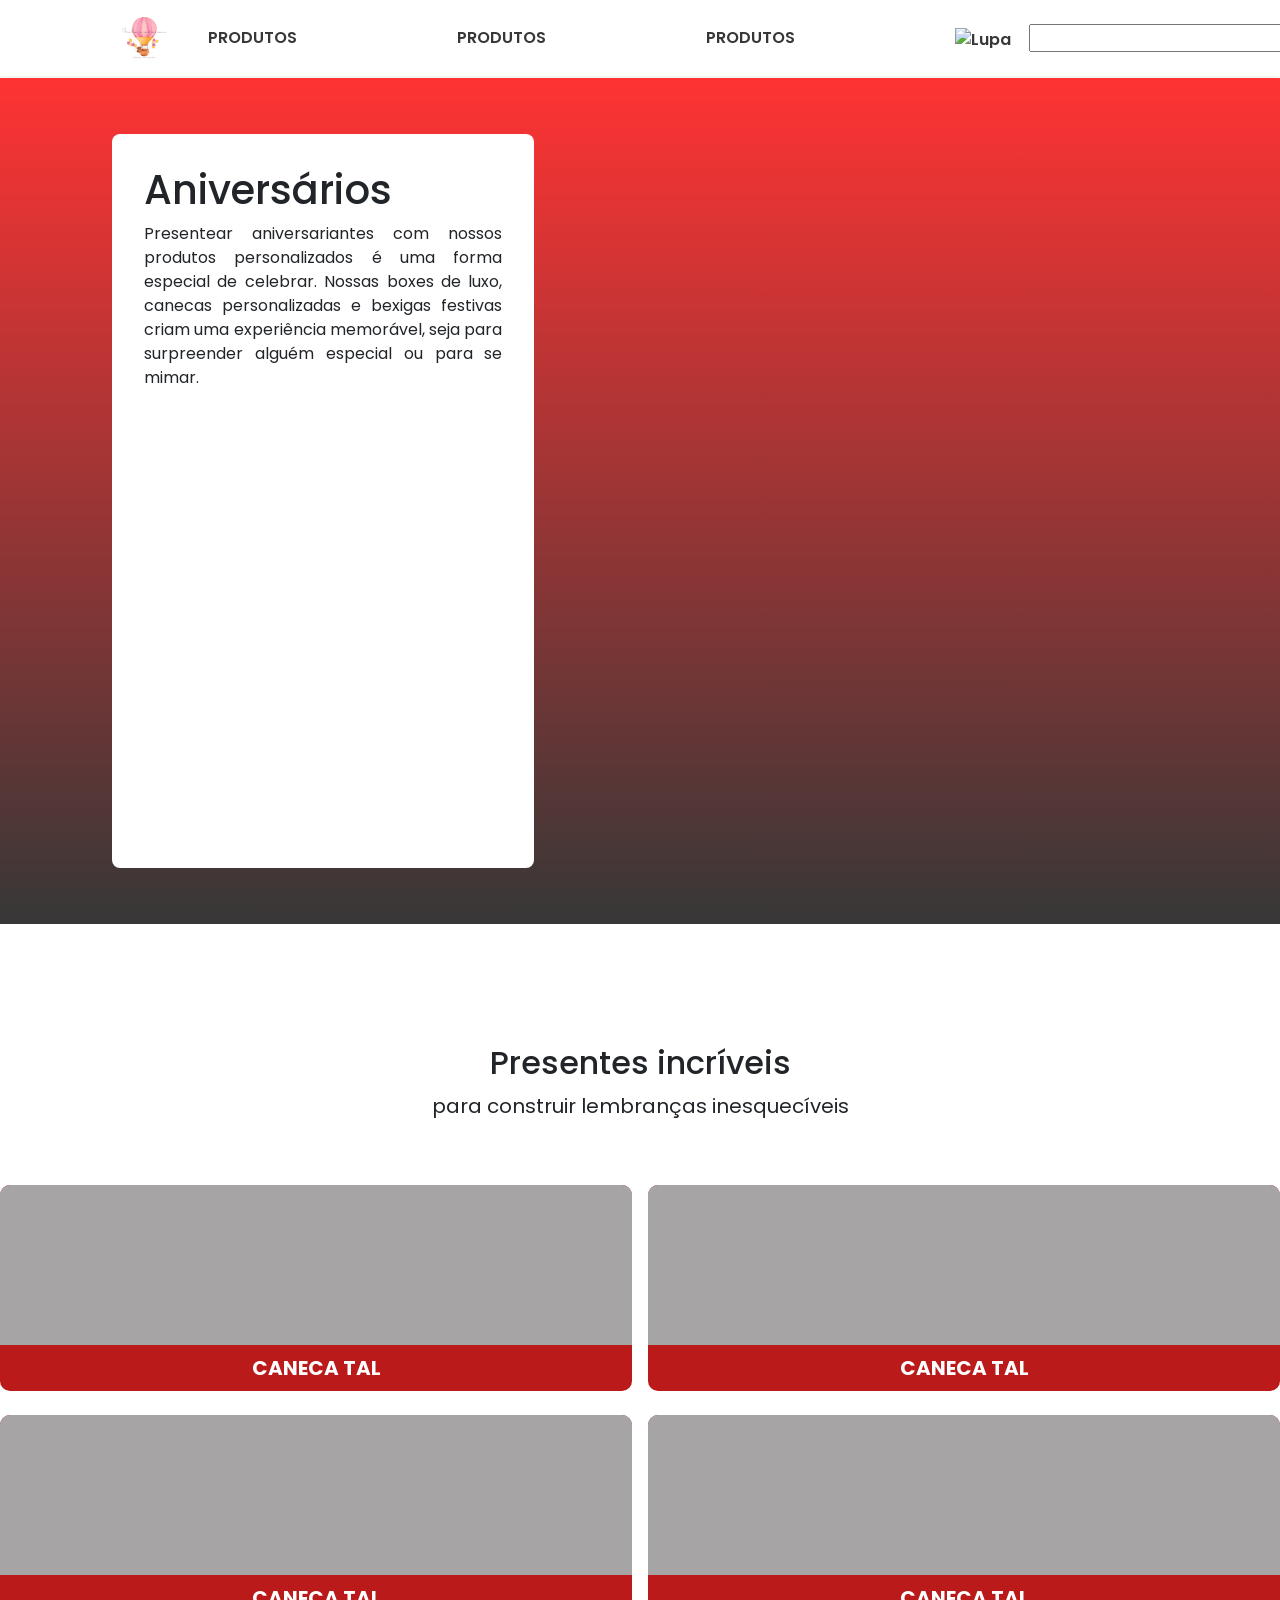
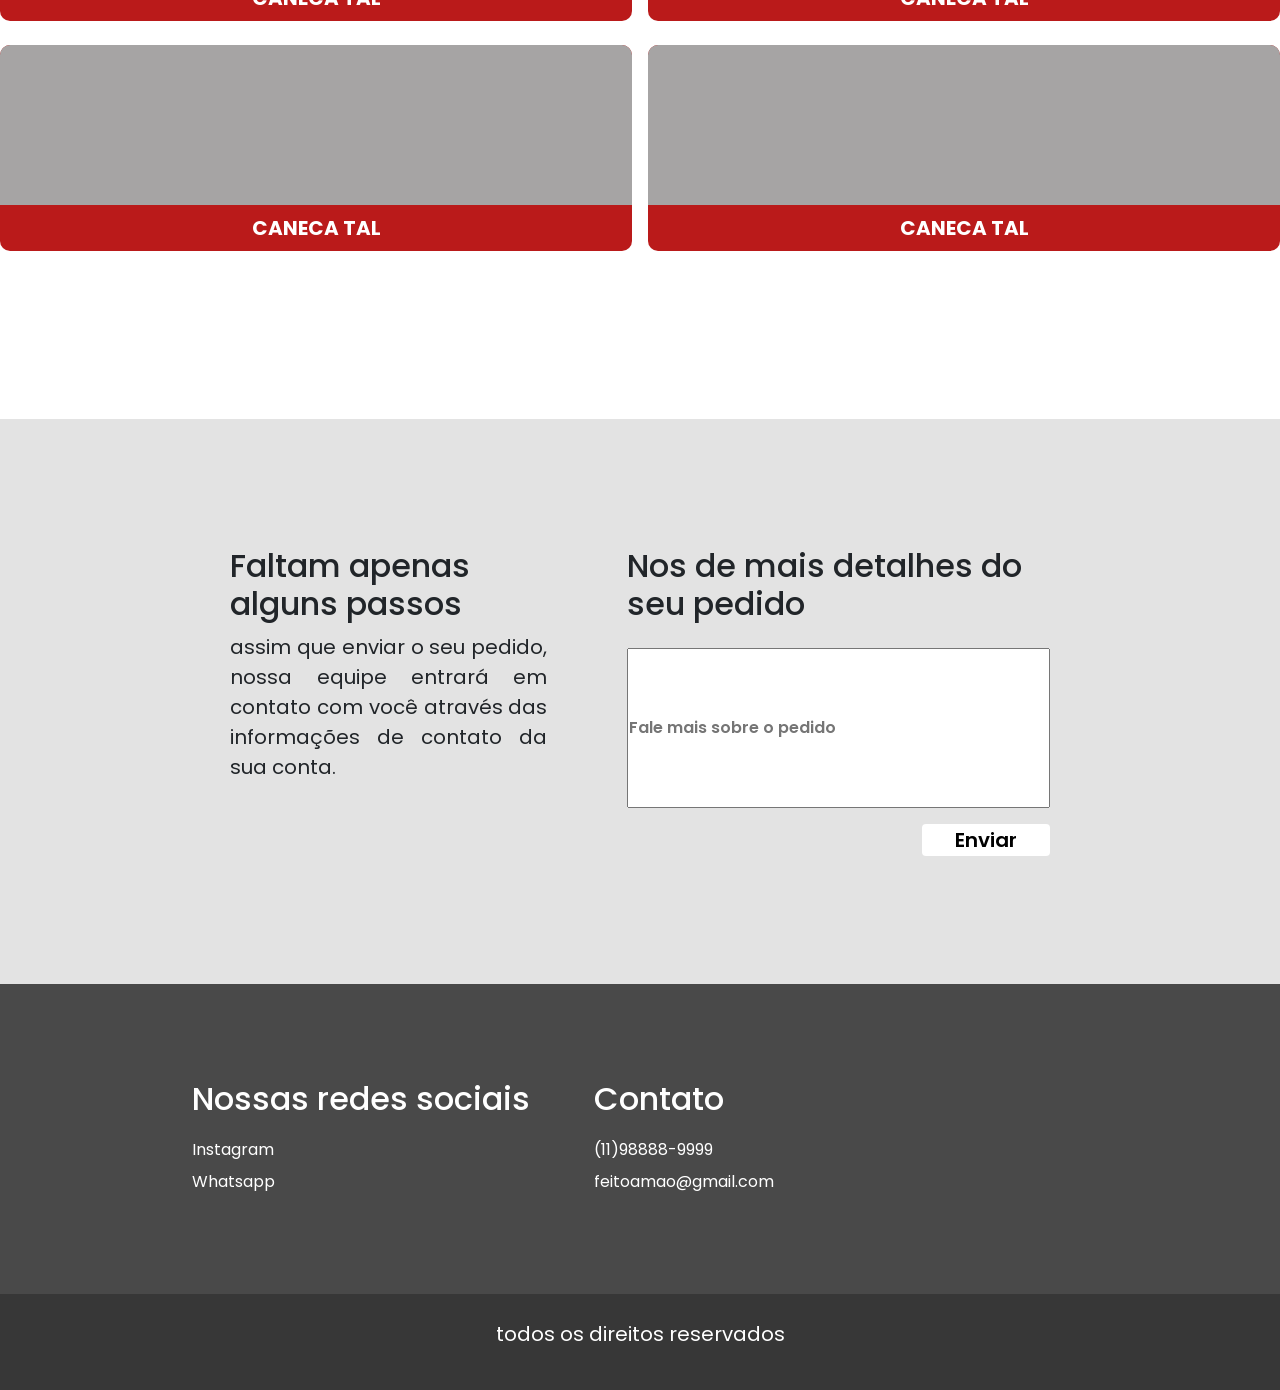
==== aniversarios.html @ 8aec0949 "Add files via upload" ====
<!DOCTYPE html>
<html lang="pt-br">

<head>
    <meta charset="UTF-8">
    <meta http-equiv="X-UA-Compatible" content="IE=edge">
    <meta name="viewport" content="width=device-width, initial-scale=1.0">
    <title>Aniversários</title>
    <link rel="stylesheet" href="styles/produtos.css">
    <link href="https://cdn.jsdelivr.net/npm/bootstrap@5.3.3/dist/css/bootstrap.min.css" rel="stylesheet"
        integrity="sha384-QWTKZyjpPEjISv5WaRU9OFeRpok6YctnYmDr5pNlyT2bRjXh0JMhjY6hW+ALEwIH" crossorigin="anonymous">
    <style>
        @import url('https://fonts.googleapis.com/css2?family=Poppins:ital,wght@0,100;0,200;0,300;0,400;0,500;0,600;0,700;0,800;0,900;1,100;1,200;1,300;1,400;1,500;1,600;1,700;1,800;1,900&display=swap');
    </style>
</head>

<body>
    <header>
        <div id="logo"><a href="/"><img src="imagens/website/logo.png" alt=""></a></div>

        <nav>
            <ul>
                <li class="bttnHeader">
                    <a href="#">PRODUTOS</a>
                </li>
                <li class="bttnHeader">
                    <a href="#">PRODUTOS</a>
                </li>
                <li class="bttnHeader">
                    <a href="#">PRODUTOS</a>
                </li>
                <li class="bttnHeader">
                    <img src="imagens/website/search.svg" alt="Lupa de Pesquisa" class="searchBar">
                    <input type="Text">
                </li>
            </ul>
        </nav>
        <div id="perfil"><button class="perfilBttn"><img src="imagens/website/person.svg" alt=""></button></div>

    </header>
    <main>
        <section id="headerMobile"></section>
        <div class="padding">
            <section id="apresentacao">
                <div id="bannerAp">
                    <div id="apresentacaoText">
                        <h1>Aniversários</h1>
                        <p>Presentear aniversariantes com nossos produtos personalizados é uma forma especial de celebrar. Nossas boxes de luxo, canecas personalizadas e bexigas festivas criam uma experiência memorável, seja para surpreender alguém especial ou para se mimar.</p>
                    </div>
                </div>
            </section>
            <section id="bubblesDisp">
                <div id="bubblesDispText">
                    <h2>Presentes incríveis</h2>
                    <p>para construir lembranças inesquecíveis</p>
                </div>
                <div id="boxVitrine">
                    <div class="displayVitrine">
                        <div class="vitrine">
                            <div class="imgVitrine"><img src="/" alt=""></div>
                            <div class="textVitrine">
                                <p>CANECA TAL</p>
                            </div>
                        </div>
                        <div class="vitrine">
                            <div class="imgVitrine"><img src="/" alt=""></div>
                            <div class="textVitrine">
                                <p>CANECA TAL</p>
                            </div>
                        </div>
                    </div>
                    <div class="displayVitrine">
                        <div class="vitrine">
                            <div class="imgVitrine"><img src="/" alt=""></div>
                            <div class="textVitrine">
                                <p>CANECA TAL</p>
                            </div>
                        </div>
                        <div class="vitrine">
                            <div class="imgVitrine"><img src="/" alt=""></div>
                            <div class="textVitrine">
                                <p>CANECA TAL</p>
                            </div>
                        </div>
                    </div>
                    <div class="displayVitrine">
                        <div class="vitrine">
                            <div class="imgVitrine"><img src="/" alt=""></div>
                            <div class="textVitrine">
                                <p>CANECA TAL</p>
                            </div>
                        </div>
                        <div class="vitrine">
                            <div class="imgVitrine"><img src="/" alt=""></div>
                            <div class="textVitrine">
                                <p>CANECA TAL</p>
                            </div>
                        </div>
                    </div>
                </div>
            </section>
        </div>
        <section id="sobreOPedido">
            <div id="sobreText">
                <h3>Faltam apenas alguns passos</h3>
                <p>assim que enviar o seu pedido, nossa equipe entrará em contato com você através das informações
                    de
                    contato da sua conta.</p>
            </div>
            <div id="sobreInput">
                <h3>Nos de mais detalhes do seu pedido</h3>
                <input type="text" id="input" placeholder="Fale mais sobre o pedido">
                <button>Enviar</button>
            </div>
        </section>
    </main>
    <footer>
        <div id="socialContato">
            <div id="redeSocial">
                <h3>Nossas redes sociais</h3>
                <a href="/">Instagram</a>
                <a href="/">Whatsapp</a>
            </div>
            <div id="contato">
                <h3>Contato</h3>
                <a href="/">(11)98888-9999</a>
                <a href="/">feitoamao@gmail.com</a>
            </div>
        </div>
        <div id="footerDireitos">
            <p>todos os direitos reservados</p>
        </div>
    </footer>
    <nav class="navMobile">
        <ul>
            <li class="navMobileLink"><a href="/"><img src="imagens/website/house.svg" alt=""></a></li>
            <li class="navMobileLink"><a href="/"><img src="imagens/website/gift.svg" alt=""></a></li>
            <li class="navMobileLink"><a href="/"><img src="imagens/website/cart3.svg" alt=""></a></li>
            <li class="navMobileLink"><a href="/"><img src="imagens/website/search.svg" alt=""></a></li>
            <li class="navMobileLink"><a href="/"><img src="imagens/website/person.svg" alt=""></a></li>
        </ul>
    </nav>
    <script src="https://cdn.jsdelivr.net/npm/bootstrap@5.3.3/dist/js/bootstrap.bundle.min.js"
        integrity="sha384-YvpcrYf0tY3lHB60NNkmXc5s9fDVZLESaAA55NDzOxhy9GkcIdslK1eN7N6jIeHz"
        crossorigin="anonymous"></script>
</body>

</html>
---- styles/produtos.css ----
:root {
    --background-color: #FFFFFF;
    --section: #FF3333;
    --details: #ba1a1a;
    --footer: #494949;
    --footer2: #373737;
    --feedback: #E3E3E3;
    --bttnHeader: #a6a4a4;

}

* {
    padding: 0;
    margin: 0;
    box-sizing: border-box;
    font-family: "Poppins", sans-serif;
    font-weight: 600;
    font-style: normal;
}

header {
    display: none;
}

.padding {
    padding: 1.5rem;
}

#headerMobile {
    height: 50svh;
    background: linear-gradient(to bottom, #FF3333, #373737);
}

main {
    background-color: var(--background-color);
}

#apresentacao {
    padding-bottom: 1.5rem;
}

#apresentacao p {
    font-size: 1rem;
}

#apresentacaoText {
    margin-bottom: 2.5rem;
}

#apresentacaoBttn {
    display: flex;
    gap: 1rem;
    justify-content: center;
}

.bttnBubble {
    width: 8rem;
    border-style: none;
    border-radius: 4px;
    padding: .2rem 1rem;
    display: flex;
    gap: .5rem;
    color: var(--background-color);
    background-color: var(--section);
}

.bttnBubble img {
    width: 2rem;
    height: 2rem;
    align-self: center;
}

ul {
    padding-left: 0 !important;
}

h1 {
    font-size: 2rem !important;
}

h2 {
    font-size: 1.5rem !important;
}

h3 {
    font-size: 1.1rem !important;
}

p {
    text-align: justify;
    font-weight: lighter;
}

#bubblesDisp {
    padding: 2.5rem 0;
}

#bubblesDispText {
    display: flex;
    flex-direction: column;
    align-items: center;
}

#sobreOPedido {
    background-color: var(--feedback);
    padding: 2.5rem 2rem;
}

#sobreText {
    margin-bottom: 2.5rem;
}

#sobreInput {
    display: flex;
    flex-direction: column;
    gap: 1rem;
}

#sobreInput button {
    border-style: none;
    background-color: var(--background-color);
    width: 40%;
    height: 2rem;
    border-radius: 4px;
}

#input {
    height: 10rem;
}

#socialContato {
    background-color: var(--footer);
    padding: 4rem 2rem;
    color: var(--background-color);
    display: flex;
    flex-direction: column;
    gap: 2rem;
}

#socialContato h3 {
    margin-bottom: 1rem;
}

#socialContato a {
    text-decoration: none;
    color: var(--background-color);
    font-weight: lighter;
    display: flex;
    flex-direction: column;
}

#footerDireitos {
    height: 4rem;
    display: flex;
    justify-content: center;
    align-items: center;
    background-color: var(--footer2);
    color: var(--background-color);
    font-size: 1rem;
    margin-bottom: 3rem;
}

.navMobile {
    height: 3rem;
    background-color: var(--footer);
    padding: 1rem 2rem;
    position: fixed;
    bottom: 0;
    width: 100%;
    z-index: 9999;
}

.navMobile>ul {
    display: flex;
    justify-content: space-between;
}

.navMobileLink {
    list-style: none;
}

.navMobileLink img {
    height: 1.5rem;
}

#mainCategoria {
    padding: 5rem 1.5rem;
    display: flex;
    flex-direction: column;
    align-items: center;
}

#mainCategoria h1 {
    text-align: center;
}

#grid {
    margin-top: 2rem;
    display: flex;
    flex-direction: column;
    gap: 1.5rem;
}

.card {
    width: 20rem;
    display: flex;
    gap: .3rem;
    border-radius: 10px;
}

.cardImg {
    height: 20rem;
    background-color: var(--footer2);
}

.cardText {
    background-color: var(--section);
    height: 3rem;
    display: flex;
    justify-content: center;
    align-items: center;
    color: var(--background-color);
}

#boxVitrine{
    padding: 3rem 0;
    display: flex;
    flex-direction: column;
    row-gap: 1.5rem;
}

.imgVitrine{
    background-color: var(--bttnHeader);
    height: 10rem;
}

.displayVitrine{
    display: flex;
    gap: 1rem;
}

.vitrine{
    width: 100%;
    border-radius: 10px;
    overflow: hidden;
    background-color: var(--details);
}

.textVitrine{
    color: var(--background-color);
    display: flex;
    justify-content: center;
    font-weight: bolder;
    font-size: .8rem;
    padding: .5rem;
}

.textVitrine p{
    margin-bottom: 0;
}



@media screen and (min-width: 1200px) {
    #headerMobile {
        display: none;
    }

    header {
        display: block;
        padding: 0 7.5rem;
        display: flex;
        background-color: var(--background-color);
        font-weight: 500;
        font-size: 1.2rem;
        color: var(--footer2);
        align-items: center;
        justify-content: space-between;
        position: sticky;
        top: 0;
        right: 0;
        left: 0;
        position: fixed;
        z-index: 999;
        box-shadow: rgba(0, 0, 0, 0.1) 0px 0px 5px 0px, rgba(0, 0, 0, 0.1) 0px 0px 1px 0px;
    }

    header nav ul {
        margin: 0 !important;
        padding: 0 !important;
    }

    .my-lg-0 {
        display: flex;
        gap: 1rem;
        padding: 1rem;
    }

    .padding {
        padding: 0;
    }

    .navMobile {
        display: none;
    }

    #logo img {
        width: 3.5rem;
        width: 3rem;
    }


    .perfilBttn {
        height: 3rem;
        width: 3rem;
        border: none;
        background-color: transparent;
        cursor: pointer;
    }

    .perfilBttn img {
        height: 2rem;
    }

    nav ul {
        list-style: none;
        display: flex;
        flex-direction: row;
        gap: 5rem;
    }

    .bttnHeader {
        padding: 1.5rem 2.5rem;
        background-color: transparent;
        color: var(--footer2);
        font-weight: 700;
        border: none;
        font-size: 1rem;
        display: flex;
        align-items: center;
    }

    a {
        text-decoration: none !important;
        color: unset !important;
    }

    .bttnHeader:hover {
        color: var(--details);
    }

    .searchBar {
        height: 1.3rem;
    }

    main {
        margin-top: 4.9rem;
    }

    #apresentacao {
        background: linear-gradient(to bottom, #FF3333, #373737);
        padding: 3.5rem 7rem;
        display: flex;
        gap: 15rem;
        height: 94svh;
    }

    #bannerAp {
        background-color: var(--background-color);
        width: 40%;
        border-radius: 8px;
        padding: 2rem;
        display: flex;
    }

    .bttnBubble {
        align-self: flex-end;
        width: 15rem;
        height: 3.7rem;
        padding: 1.5rem;
        justify-content: center;
        align-items: center;
        -webkit-transition: all 200ms ease-in-out;
        -ms-transition: all 200ms ease-in-out;
        -moz-transition: all 200ms ease-in-out;
        transition: all 200ms ease-in-out;
    }

    #bubblesDisp {
        padding: 7.5rem 0;
    }

    p {
        font-size: 1.25rem;
    }

    h1 {
        font-size: 2.5rem !important;
    }

    h2,
    h3 {
        font-size: 2rem !important;
    }

    #sobreOPedido {
        display: flex;
        padding: 8rem 7rem;
        gap: 5rem;
        justify-content: center;
    }

    #sobreText {
        width: 30%;
    }

    #sobreInput {
        width: 40%;
    }

    #sobreInput button {
        align-self: flex-end;
        width: 8rem;
        height: 2rem;
        font-size: 1.25rem;
    }

    #sobreInput button:hover {
        color: var(--details);
    }

    #mainCategoria {
        padding: 6rem 7rem 10rem;
    }

    #grid {
        display: flex;
        flex-direction: row;
        gap: 1rem;
    }

    .card {
        width: 15rem;
        border: none !important;

    }

    .cardImg {
        height: 14rem;
        border-radius: 4px 4px 0 0;
    }

    .cardText {
        height: 2.5rem;
        font-weight: lighter;
        border-radius: 0 0 4px 4px;
    }

    #socialContato {
        display: flex;
        flex-direction: row;
        gap: 4rem;
        padding: 6rem 0 6rem 12rem;
        text-decoration: none;
        line-height: 2rem;
    }

    #footerDireitos {
        padding: 3rem 0;
        margin-bottom: 0;
    }
}
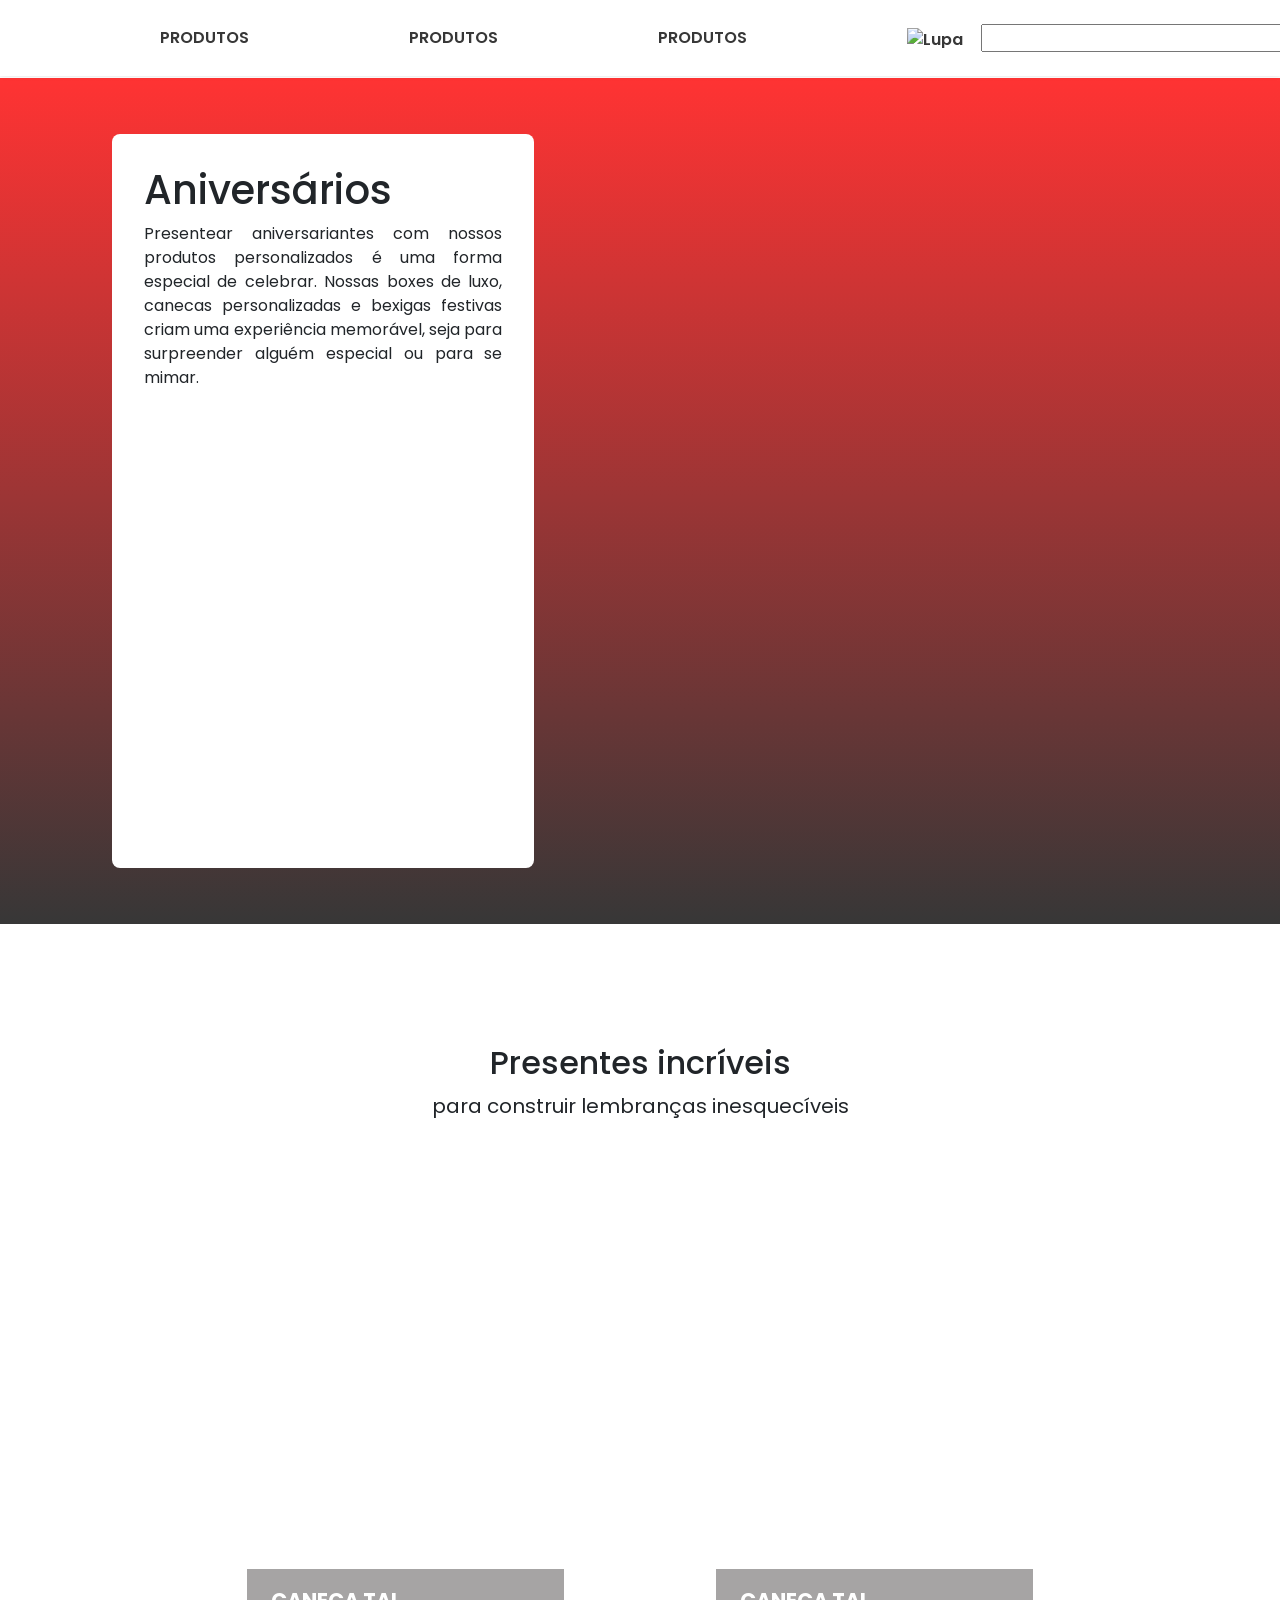
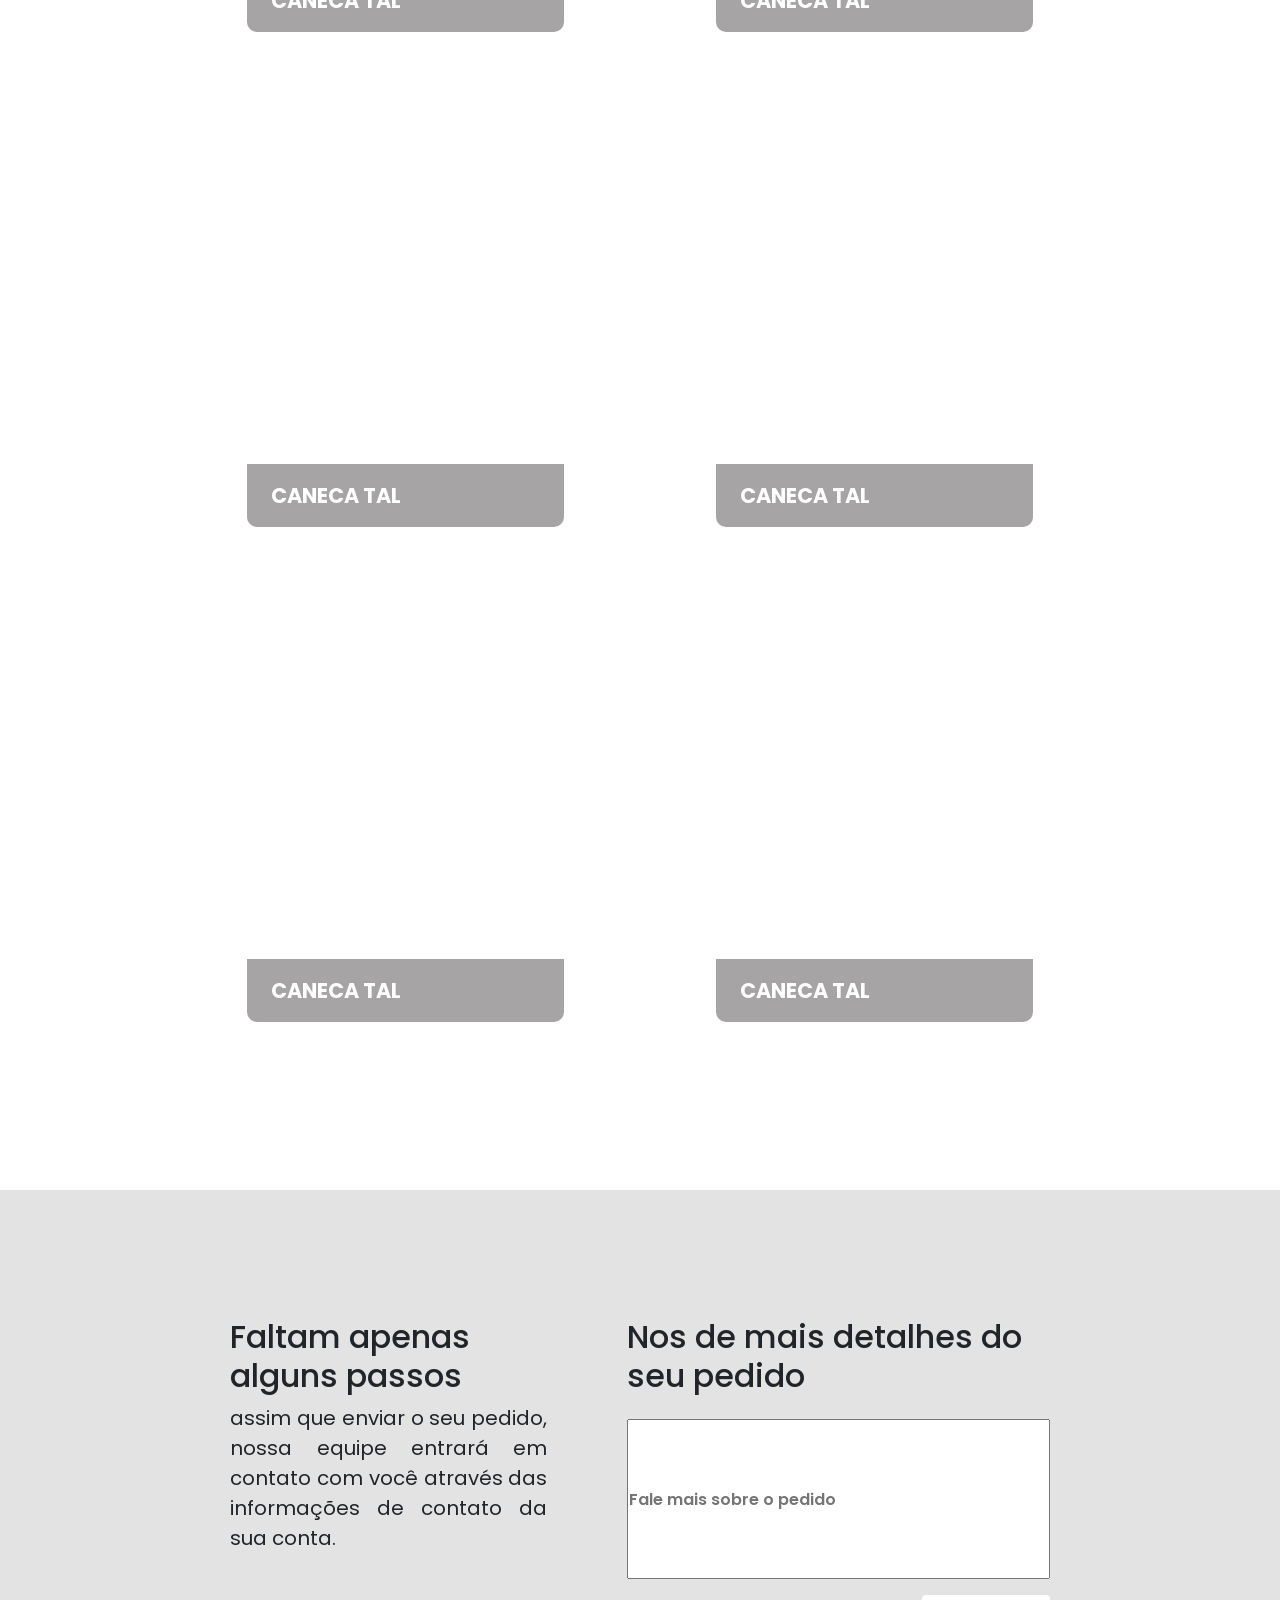
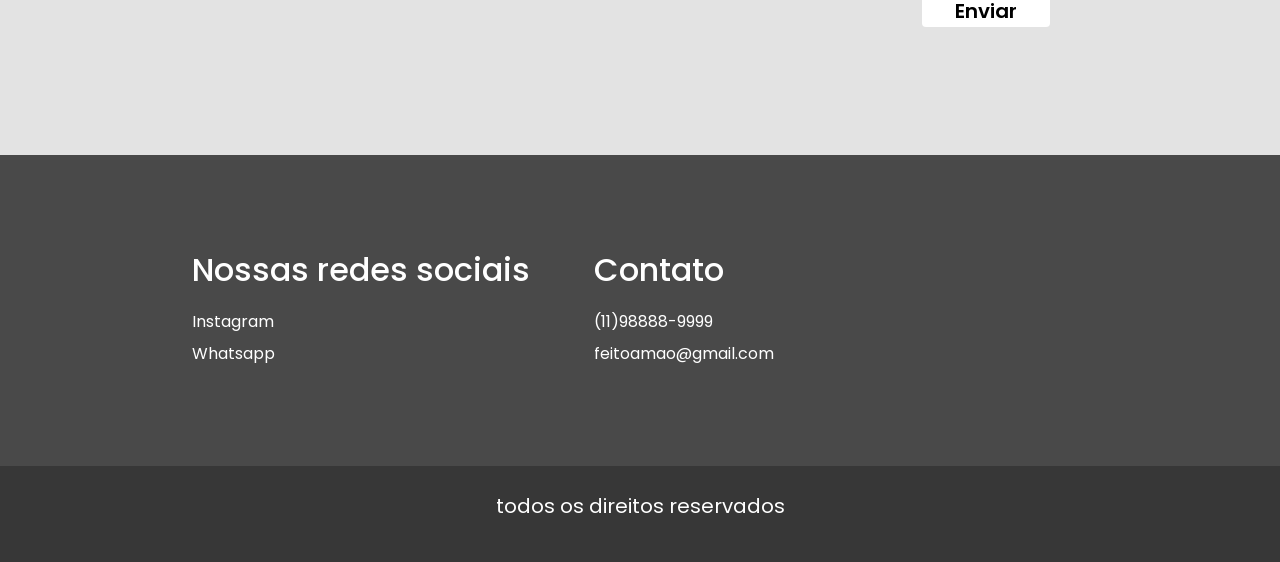
==== commit 091f5457: "Add files via upload" ====
--- a/aniversarios.html
+++ b/aniversarios.html
@@ -16,7 +16,7 @@
 
 <body>
     <header>
-        <div id="logo"><a href="/"><img src="imagens/website/logo.png" alt=""></a></div>
+        <div id="logo"><a href="index.html"><img src="imagens/website/logo.png" alt=""></a></div>
 
         <nav>
             <ul>
--- a/styles/produtos.css
+++ b/styles/produtos.css
@@ -18,6 +18,11 @@
     font-style: normal;
 }
 
+img{
+    max-width: 100%;
+    max-height: 95%;
+}
+
 header {
     display: none;
 }
@@ -230,7 +235,6 @@
 }
 
 .imgVitrine{
-    background-color: var(--bttnHeader);
     height: 10rem;
 }
 
@@ -243,7 +247,10 @@
     width: 100%;
     border-radius: 10px;
     overflow: hidden;
-    background-color: var(--details);
+}
+
+.textVitrine{
+    background-color: var(--bttnHeader);
 }
 
 .textVitrine{
@@ -387,7 +394,7 @@
     }
 
     #bubblesDisp {
-        padding: 7.5rem 0;
+        padding: 7.5rem 7rem;
     }
 
     p {
@@ -403,11 +410,47 @@
         font-size: 2rem !important;
     }
 
+    #boxVitrine{
+        row-gap: 3rem;
+    }
+
+    .imgVitrine{
+        height: 24rem;
+        background-color: unset;
+        align-self: center;
+    }
+
     #sobreOPedido {
         display: flex;
         padding: 8rem 7rem;
         gap: 5rem;
         justify-content: center;
+    }
+
+    .displayVitrine{
+        justify-content: space-evenly;
+    }
+
+    .vitrine{
+        width: 30%;
+        border-width: 10px;
+        display: flex;
+        flex-direction: column;
+    }
+
+    .textVitrine{
+        justify-content: left;
+        padding: 1rem 1.5rem;
+        flex-direction: column;
+    }
+
+    .preco{
+        font-size: 1rem;
+        text-align: end ;
+    }
+
+    .textVitrine p{
+        font-size: 1.3rem;
     }
 
     #sobreText {
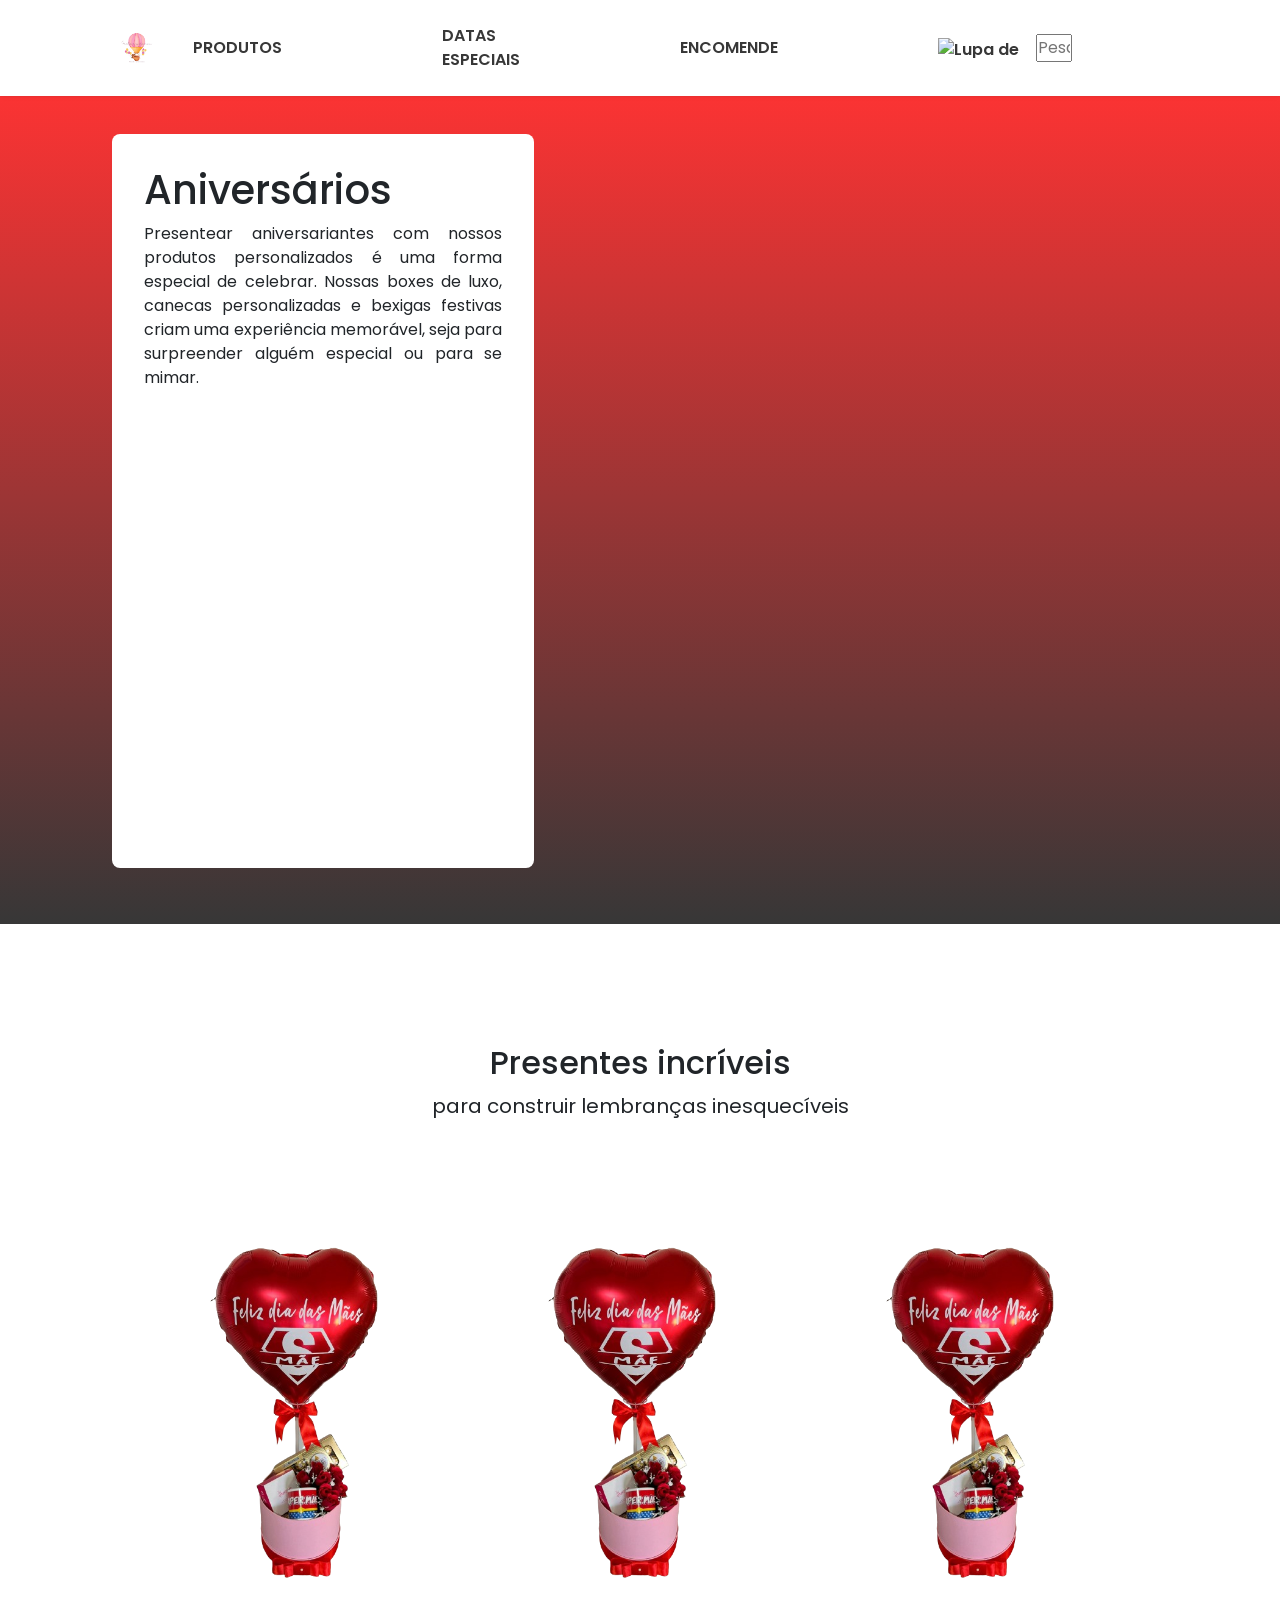
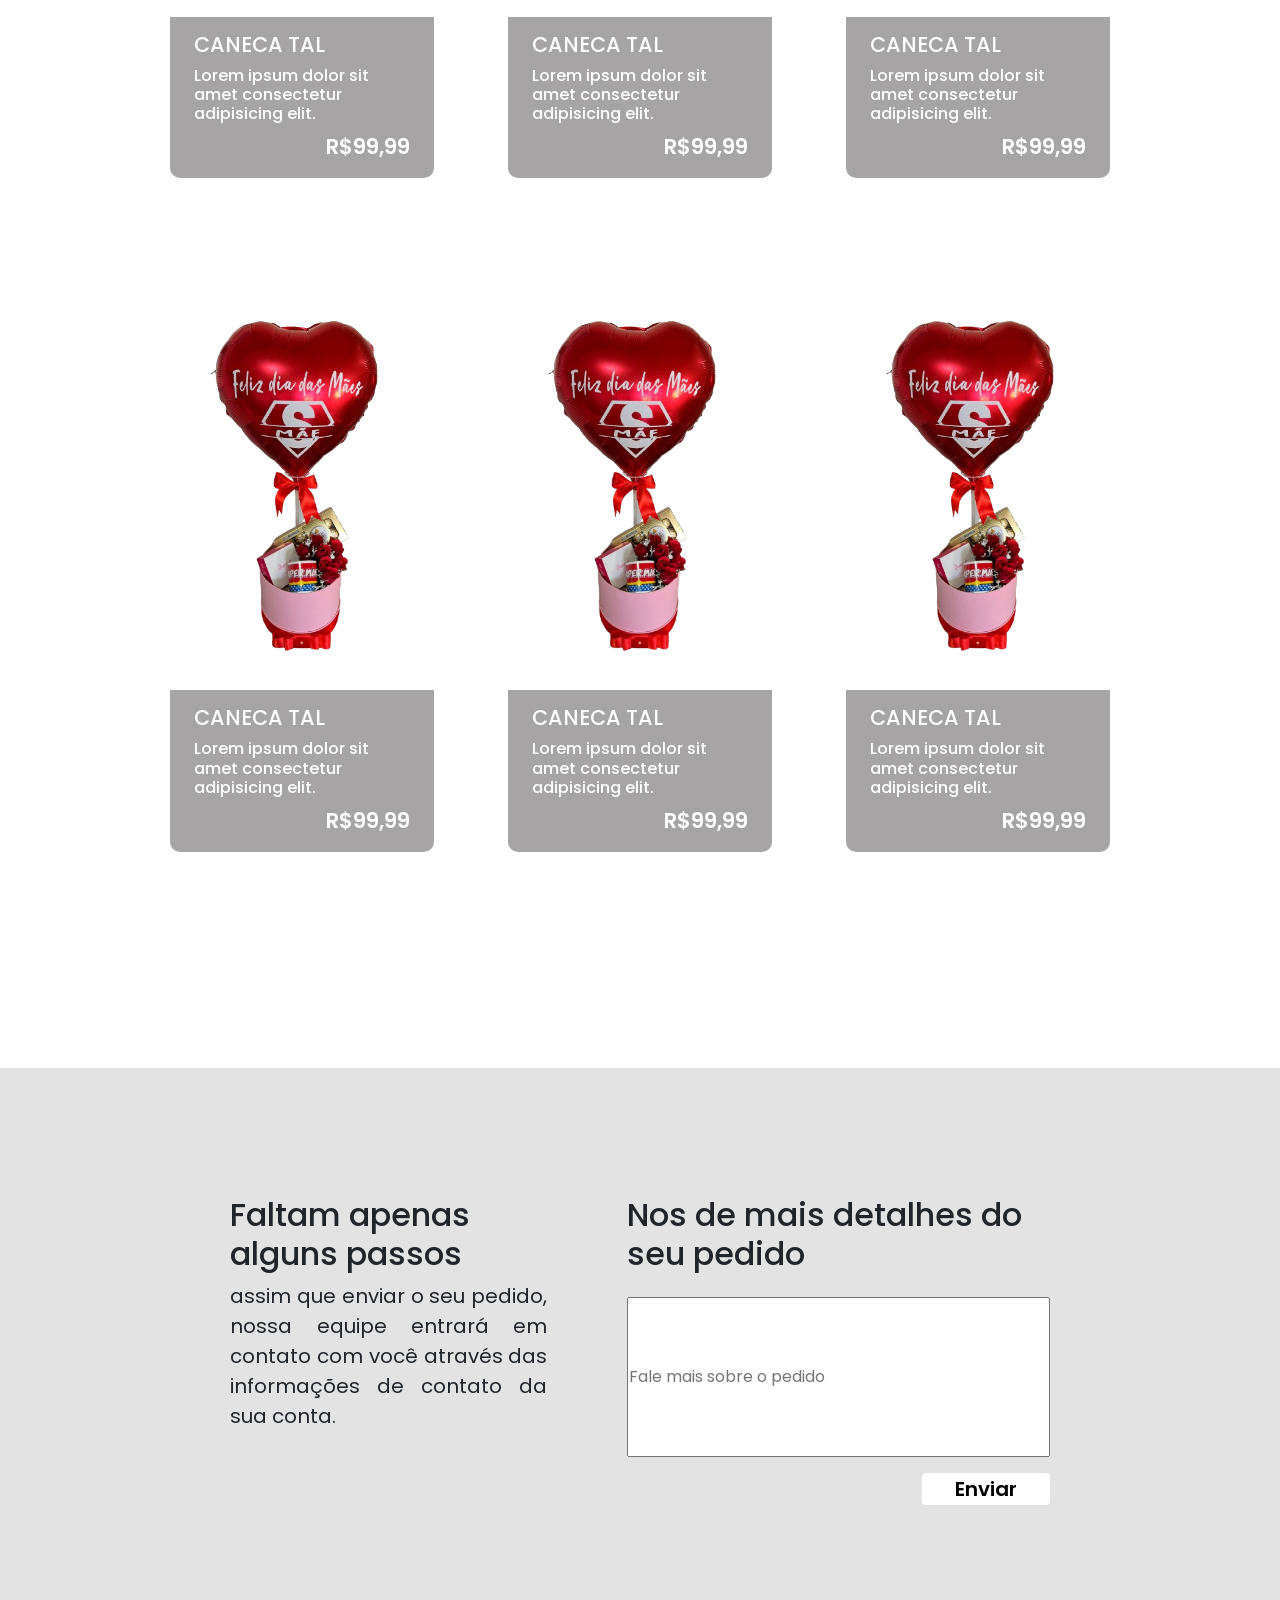
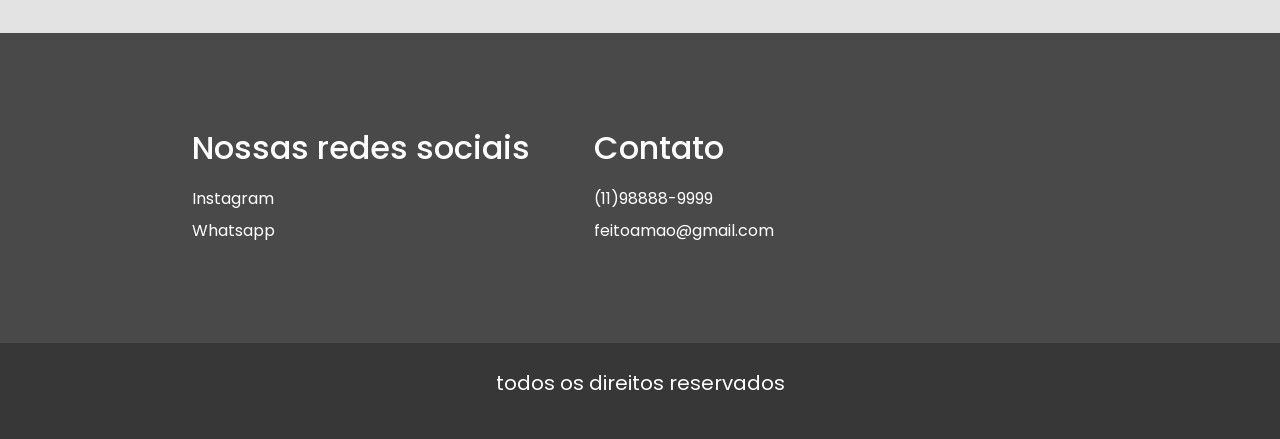
==== commit 9086d209: "Add files via upload" ====
--- a/aniversarios.html
+++ b/aniversarios.html
@@ -24,14 +24,16 @@
                     <a href="#">PRODUTOS</a>
                 </li>
                 <li class="bttnHeader">
-                    <a href="#">PRODUTOS</a>
+                    <a href="#">DATAS ESPECIAIS</a>
                 </li>
                 <li class="bttnHeader">
-                    <a href="#">PRODUTOS</a>
+                    <a href="#">ENCOMENDE</a>
                 </li>
                 <li class="bttnHeader">
-                    <img src="imagens/website/search.svg" alt="Lupa de Pesquisa" class="searchBar">
-                    <input type="Text">
+                    <div id="lupa">
+                        <img src="imagens/website/search.svg" alt="Lupa de Pesquisa" class="searchBar">
+                        <input type="Text" id="inputNav" placeholder="Pesquisar">
+                    </div>
                 </li>
             </ul>
         </nav>
@@ -45,7 +47,9 @@
                 <div id="bannerAp">
                     <div id="apresentacaoText">
                         <h1>Aniversários</h1>
-                        <p>Presentear aniversariantes com nossos produtos personalizados é uma forma especial de celebrar. Nossas boxes de luxo, canecas personalizadas e bexigas festivas criam uma experiência memorável, seja para surpreender alguém especial ou para se mimar.</p>
+                        <p>Presentear aniversariantes com nossos produtos personalizados é uma forma especial de
+                            celebrar. Nossas boxes de luxo, canecas personalizadas e bexigas festivas criam uma
+                            experiência memorável, seja para surpreender alguém especial ou para se mimar.</p>
                     </div>
                 </div>
             </section>
@@ -57,43 +61,56 @@
                 <div id="boxVitrine">
                     <div class="displayVitrine">
                         <div class="vitrine">
-                            <div class="imgVitrine"><img src="/" alt=""></div>
+                            <div class="imgVitrine"><img src="imagens/catalogo/bubble_maes.png" alt=""></div>
                             <div class="textVitrine">
-                                <p>CANECA TAL</p>
+                                <h4>CANECA TAL</h4> 
+                                <h5>Lorem ipsum dolor sit amet consectetur adipisicing elit.</h5>
+
+                                <span class="preco">R$99,99</span>
                             </div>
                         </div>
                         <div class="vitrine">
-                            <div class="imgVitrine"><img src="/" alt=""></div>
+
+                            <div class="imgVitrine"><img src="imagens/catalogo/bubble_maes.png" alt=""></div>
                             <div class="textVitrine">
-                                <p>CANECA TAL</p>
+                                <h4>CANECA TAL</h4> 
+                                <h5>Lorem ipsum dolor sit amet consectetur adipisicing elit.</h5>
+                                    <span class="preco">R$99,99</span>
+                            </div>
+                        </div>
+                        <div class="vitrine">
+                            <div class="imgVitrine"><img src="imagens/catalogo/bubble_maes.png" alt=""></div>
+                            <div class="textVitrine">
+                                <h4>CANECA TAL</h4> 
+                                <h5>Lorem ipsum dolor sit amet consectetur adipisicing elit.</h5>
+
+                                <span class="preco">R$99,99</span>
                             </div>
                         </div>
                     </div>
                     <div class="displayVitrine">
                         <div class="vitrine">
-                            <div class="imgVitrine"><img src="/" alt=""></div>
+                            <div class="imgVitrine"><img src="imagens/catalogo/bubble_maes.png" alt=""></div>
                             <div class="textVitrine">
-                                <p>CANECA TAL</p>
+                                <h4>CANECA TAL</h4> 
+                                <h5>Lorem ipsum dolor sit amet consectetur adipisicing elit.</h5>
+                                <span class="preco">R$99,99</span>
                             </div>
                         </div>
                         <div class="vitrine">
-                            <div class="imgVitrine"><img src="/" alt=""></div>
+                            <div class="imgVitrine"><img src="imagens/catalogo/bubble_maes.png" alt=""></div>
                             <div class="textVitrine">
-                                <p>CANECA TAL</p>
-                            </div>
-                        </div>
-                    </div>
-                    <div class="displayVitrine">
-                        <div class="vitrine">
-                            <div class="imgVitrine"><img src="/" alt=""></div>
-                            <div class="textVitrine">
-                                <p>CANECA TAL</p>
+                                <h4>CANECA TAL</h4> 
+                                <h5>Lorem ipsum dolor sit amet consectetur adipisicing elit.</h5>
+                                <span class="preco">R$99,99</span>
                             </div>
                         </div>
                         <div class="vitrine">
-                            <div class="imgVitrine"><img src="/" alt=""></div>
+                            <div class="imgVitrine"><img src="imagens/catalogo/bubble_maes.png" alt=""></div>
                             <div class="textVitrine">
-                                <p>CANECA TAL</p>
+                                <h4>CANECA TAL</h4> 
+                                <h5>Lorem ipsum dolor sit amet consectetur adipisicing elit.</h5>
+                                <span class="preco">R$99,99</span>
                             </div>
                         </div>
                     </div>
--- a/styles/produtos.css
+++ b/styles/produtos.css
@@ -232,6 +232,7 @@
     display: flex;
     flex-direction: column;
     row-gap: 1.5rem;
+    flex-wrap: wrap;
 }
 
 .imgVitrine{
@@ -240,6 +241,7 @@
 
 .displayVitrine{
     display: flex;
+    flex-direction: column;
     gap: 1rem;
 }
 
@@ -251,9 +253,6 @@
 
 .textVitrine{
     background-color: var(--bttnHeader);
-}
-
-.textVitrine{
     color: var(--background-color);
     display: flex;
     justify-content: center;
@@ -410,8 +409,21 @@
         font-size: 2rem !important;
     }
 
+    h4, h5{
+        font-weight: lighter
+    }
+
+    h4{
+        font-size: 1.3rem !important;
+    }
+
+    h5{
+        font-size: 1rem !important;
+    }
+
     #boxVitrine{
-        row-gap: 3rem;
+        row-gap: 8rem;
+        padding: 6rem 0;
     }
 
     .imgVitrine{
@@ -429,13 +441,19 @@
 
     .displayVitrine{
         justify-content: space-evenly;
+        flex-direction: unset;
     }
 
     .vitrine{
-        width: 30%;
+        width: 25%;
         border-width: 10px;
         display: flex;
         flex-direction: column;
+        cursor: pointer;
+        -webkit-transition: all 200ms ease-in-out;
+        -ms-transition: all 200ms ease-in-out;
+        -moz-transition: all 200ms ease-in-out;
+         transition: all 200ms ease-in-out;
     }
 
     .textVitrine{
@@ -444,8 +462,9 @@
         flex-direction: column;
     }
 
+
     .preco{
-        font-size: 1rem;
+        font-size: 1.3rem;
         text-align: end ;
     }
 
@@ -459,6 +478,20 @@
 
     #sobreInput {
         width: 40%;
+    }
+
+    #inputNav{
+        width: 50%;
+    }
+
+    #lupa{
+        display: flex;
+        gap: 1rem;
+        align-items: center;
+    }
+
+    ::placeholder{
+        font-weight: lighter;
     }
 
     #sobreInput button {
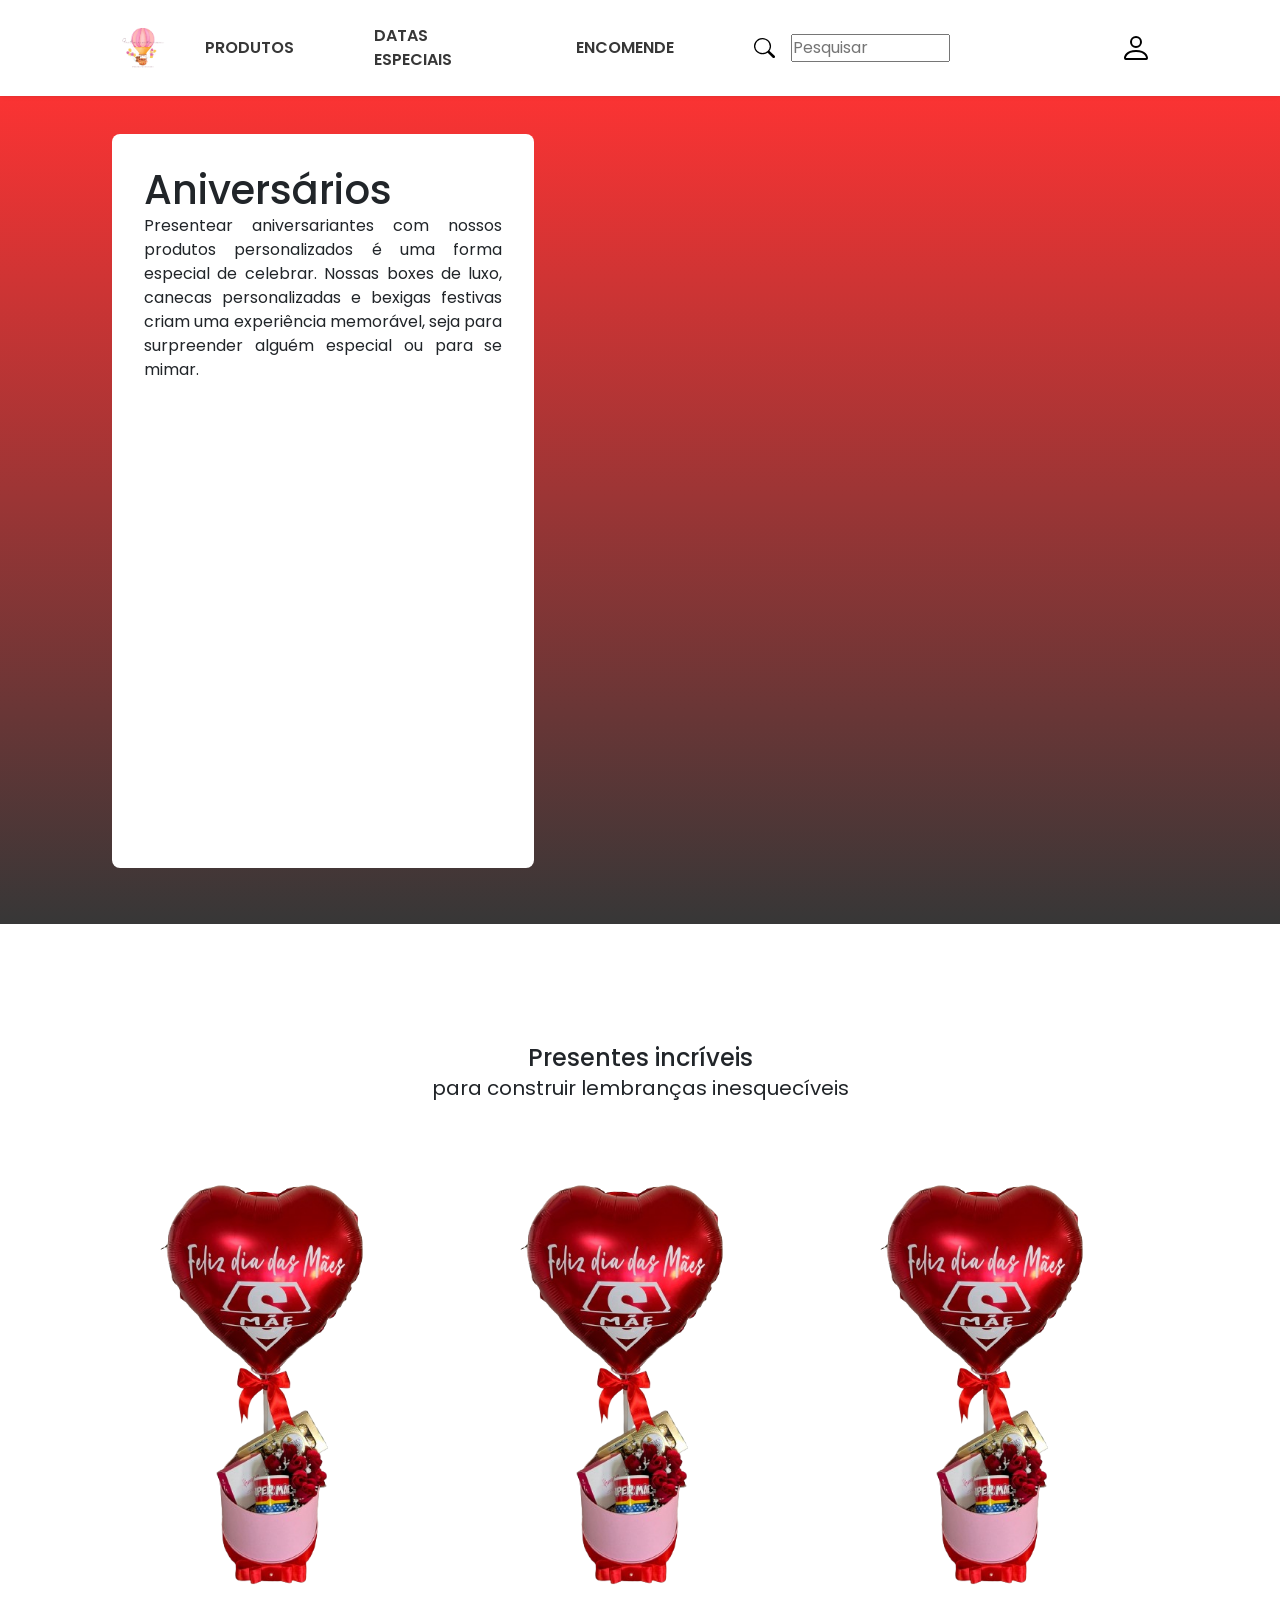
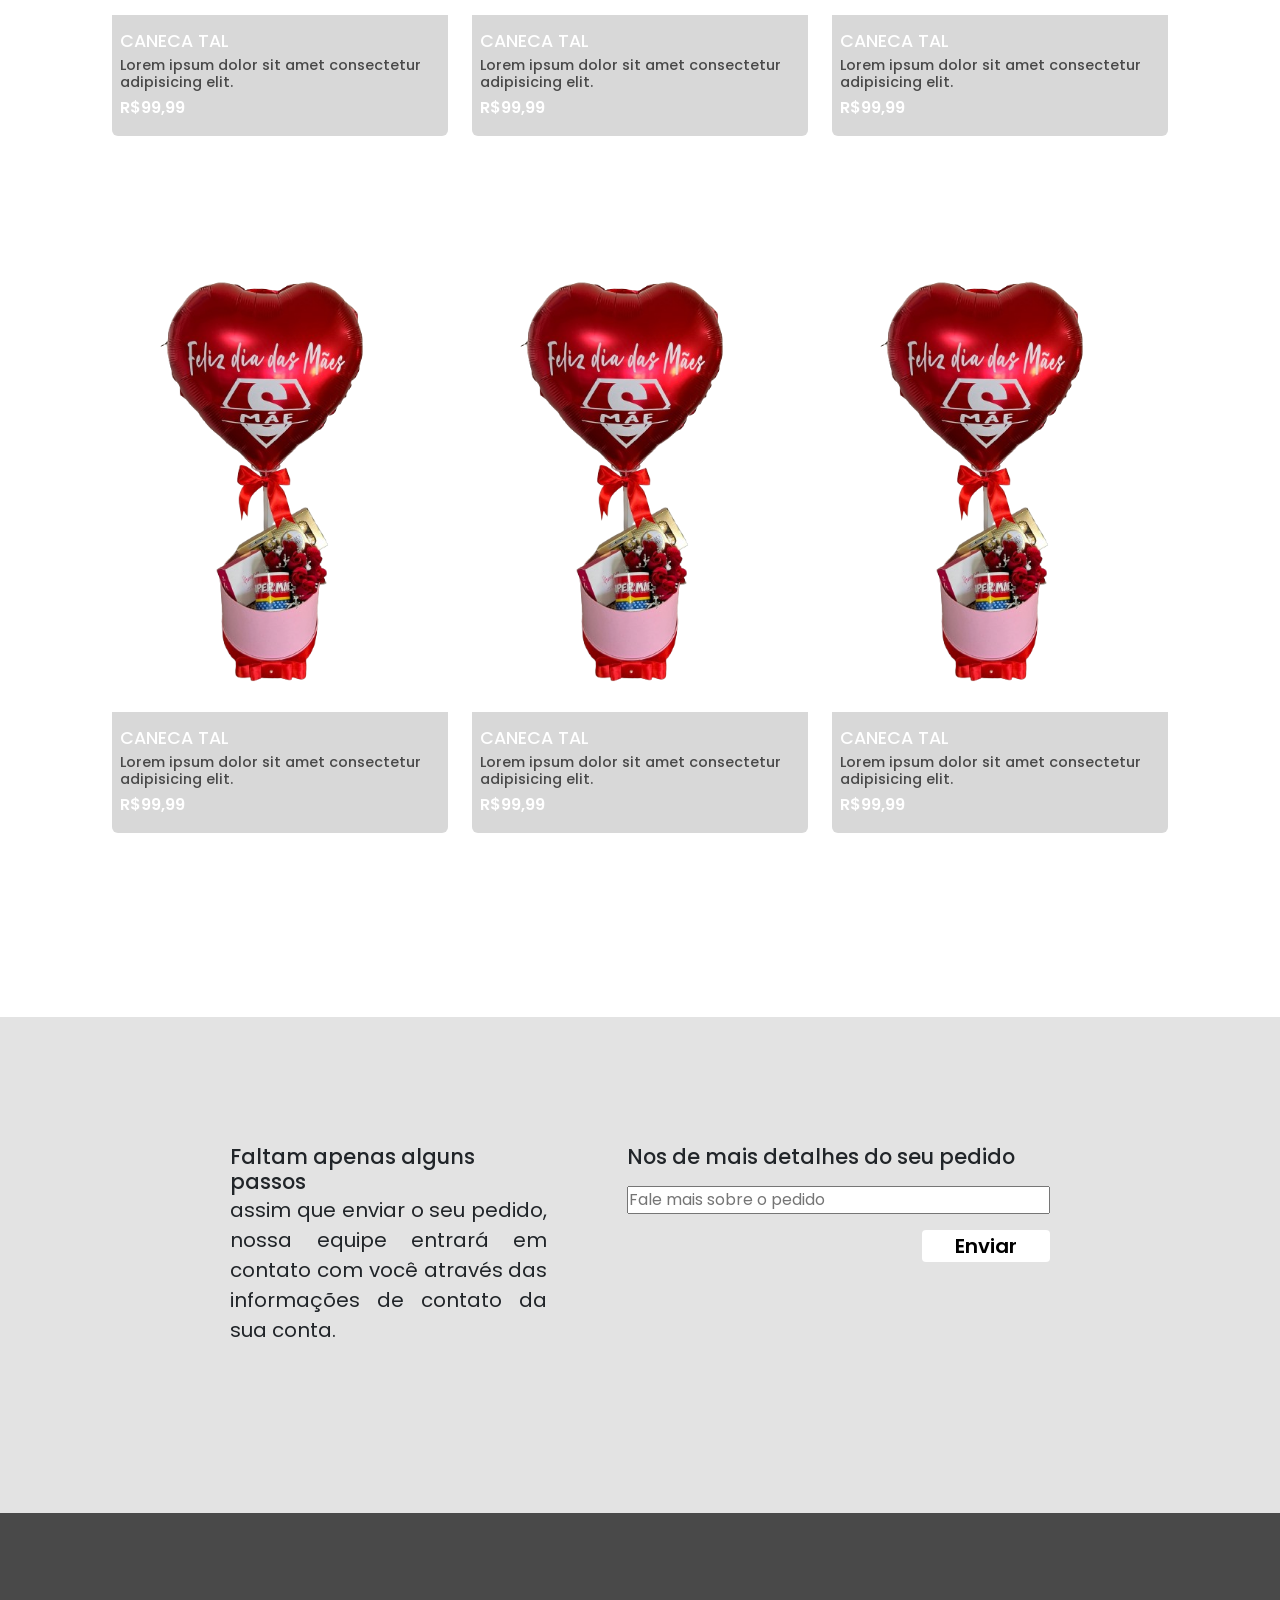
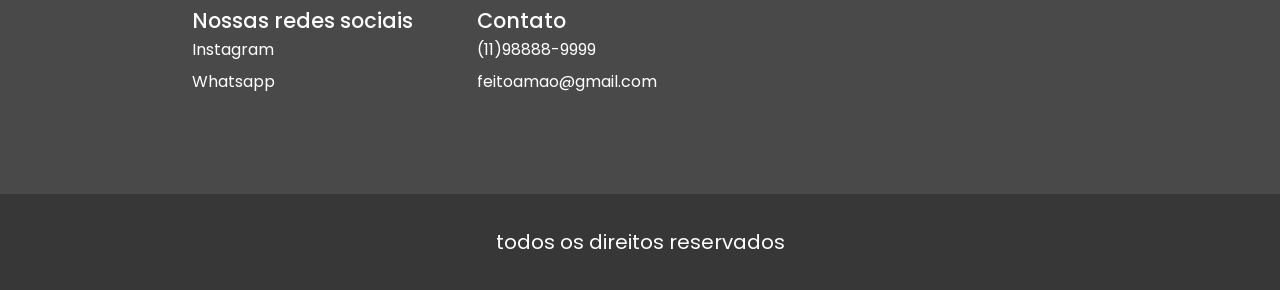
==== commit 8d5c2b8d: "Add files via upload" ====
--- a/aniversarios.html
+++ b/aniversarios.html
@@ -152,7 +152,6 @@
         <ul>
             <li class="navMobileLink"><a href="/"><img src="imagens/website/house.svg" alt=""></a></li>
             <li class="navMobileLink"><a href="/"><img src="imagens/website/gift.svg" alt=""></a></li>
-            <li class="navMobileLink"><a href="/"><img src="imagens/website/cart3.svg" alt=""></a></li>
             <li class="navMobileLink"><a href="/"><img src="imagens/website/search.svg" alt=""></a></li>
             <li class="navMobileLink"><a href="/"><img src="imagens/website/person.svg" alt=""></a></li>
         </ul>
--- a/styles/produtos.css
+++ b/styles/produtos.css
@@ -1,548 +1,474 @@
-:root {
-    --background-color: #FFFFFF;
-    --section: #FF3333;
-    --details: #ba1a1a;
-    --footer: #494949;
-    --footer2: #373737;
-    --feedback: #E3E3E3;
-    --bttnHeader: #a6a4a4;
-
-}
-
-* {
-    padding: 0;
-    margin: 0;
-    box-sizing: border-box;
-    font-family: "Poppins", sans-serif;
-    font-weight: 600;
-    font-style: normal;
-}
-
-img{
-    max-width: 100%;
-    max-height: 95%;
-}
-
-header {
-    display: none;
-}
-
-.padding {
-    padding: 1.5rem;
-}
-
-#headerMobile {
-    height: 50svh;
-    background: linear-gradient(to bottom, #FF3333, #373737);
-}
-
-main {
-    background-color: var(--background-color);
-}
-
-#apresentacao {
-    padding-bottom: 1.5rem;
-}
-
-#apresentacao p {
-    font-size: 1rem;
-}
-
-#apresentacaoText {
-    margin-bottom: 2.5rem;
-}
-
-#apresentacaoBttn {
-    display: flex;
-    gap: 1rem;
-    justify-content: center;
-}
-
-.bttnBubble {
-    width: 8rem;
-    border-style: none;
-    border-radius: 4px;
-    padding: .2rem 1rem;
-    display: flex;
-    gap: .5rem;
-    color: var(--background-color);
-    background-color: var(--section);
-}
-
-.bttnBubble img {
-    width: 2rem;
-    height: 2rem;
-    align-self: center;
-}
-
-ul {
-    padding-left: 0 !important;
-}
-
-h1 {
-    font-size: 2rem !important;
-}
-
-h2 {
-    font-size: 1.5rem !important;
-}
-
-h3 {
-    font-size: 1.1rem !important;
-}
-
-p {
-    text-align: justify;
-    font-weight: lighter;
-}
-
-#bubblesDisp {
-    padding: 2.5rem 0;
-}
-
-#bubblesDispText {
-    display: flex;
-    flex-direction: column;
-    align-items: center;
-}
-
-#sobreOPedido {
-    background-color: var(--feedback);
-    padding: 2.5rem 2rem;
-}
-
-#sobreText {
-    margin-bottom: 2.5rem;
-}
-
-#sobreInput {
-    display: flex;
-    flex-direction: column;
-    gap: 1rem;
-}
-
-#sobreInput button {
-    border-style: none;
-    background-color: var(--background-color);
-    width: 40%;
-    height: 2rem;
-    border-radius: 4px;
-}
-
-#input {
-    height: 10rem;
-}
-
-#socialContato {
-    background-color: var(--footer);
-    padding: 4rem 2rem;
-    color: var(--background-color);
-    display: flex;
-    flex-direction: column;
-    gap: 2rem;
-}
-
-#socialContato h3 {
-    margin-bottom: 1rem;
-}
-
-#socialContato a {
-    text-decoration: none;
-    color: var(--background-color);
-    font-weight: lighter;
-    display: flex;
-    flex-direction: column;
-}
-
-#footerDireitos {
-    height: 4rem;
-    display: flex;
-    justify-content: center;
-    align-items: center;
-    background-color: var(--footer2);
-    color: var(--background-color);
-    font-size: 1rem;
-    margin-bottom: 3rem;
-}
-
-.navMobile {
-    height: 3rem;
-    background-color: var(--footer);
-    padding: 1rem 2rem;
-    position: fixed;
-    bottom: 0;
-    width: 100%;
-    z-index: 9999;
-}
-
-.navMobile>ul {
-    display: flex;
-    justify-content: space-between;
-}
-
-.navMobileLink {
-    list-style: none;
-}
-
-.navMobileLink img {
-    height: 1.5rem;
-}
-
-#mainCategoria {
-    padding: 5rem 1.5rem;
-    display: flex;
-    flex-direction: column;
-    align-items: center;
-}
-
-#mainCategoria h1 {
-    text-align: center;
-}
-
-#grid {
-    margin-top: 2rem;
-    display: flex;
-    flex-direction: column;
-    gap: 1.5rem;
-}
-
-.card {
-    width: 20rem;
-    display: flex;
-    gap: .3rem;
-    border-radius: 10px;
-}
-
-.cardImg {
-    height: 20rem;
-    background-color: var(--footer2);
-}
-
-.cardText {
-    background-color: var(--section);
-    height: 3rem;
-    display: flex;
-    justify-content: center;
-    align-items: center;
-    color: var(--background-color);
-}
-
-#boxVitrine{
-    padding: 3rem 0;
-    display: flex;
-    flex-direction: column;
-    row-gap: 1.5rem;
-    flex-wrap: wrap;
-}
-
-.imgVitrine{
-    height: 10rem;
-}
-
-.displayVitrine{
-    display: flex;
-    flex-direction: column;
-    gap: 1rem;
-}
-
-.vitrine{
-    width: 100%;
-    border-radius: 10px;
-    overflow: hidden;
-}
-
-.textVitrine{
-    background-color: var(--bttnHeader);
-    color: var(--background-color);
-    display: flex;
-    justify-content: center;
-    font-weight: bolder;
-    font-size: .8rem;
-    padding: .5rem;
-}
-
-.textVitrine p{
-    margin-bottom: 0;
-}
-
-
-
-@media screen and (min-width: 1200px) {
-    #headerMobile {
-        display: none;
-    }
-
-    header {
-        display: block;
-        padding: 0 7.5rem;
-        display: flex;
-        background-color: var(--background-color);
-        font-weight: 500;
-        font-size: 1.2rem;
-        color: var(--footer2);
-        align-items: center;
-        justify-content: space-between;
-        position: sticky;
-        top: 0;
-        right: 0;
-        left: 0;
-        position: fixed;
-        z-index: 999;
-        box-shadow: rgba(0, 0, 0, 0.1) 0px 0px 5px 0px, rgba(0, 0, 0, 0.1) 0px 0px 1px 0px;
-    }
-
-    header nav ul {
-        margin: 0 !important;
-        padding: 0 !important;
-    }
-
-    .my-lg-0 {
-        display: flex;
-        gap: 1rem;
-        padding: 1rem;
-    }
-
-    .padding {
-        padding: 0;
-    }
-
-    .navMobile {
-        display: none;
-    }
-
-    #logo img {
-        width: 3.5rem;
-        width: 3rem;
-    }
-
-
-    .perfilBttn {
-        height: 3rem;
-        width: 3rem;
-        border: none;
-        background-color: transparent;
-        cursor: pointer;
-    }
-
-    .perfilBttn img {
-        height: 2rem;
-    }
-
-    nav ul {
-        list-style: none;
-        display: flex;
-        flex-direction: row;
-        gap: 5rem;
-    }
-
-    .bttnHeader {
-        padding: 1.5rem 2.5rem;
-        background-color: transparent;
-        color: var(--footer2);
-        font-weight: 700;
-        border: none;
-        font-size: 1rem;
-        display: flex;
-        align-items: center;
-    }
-
-    a {
-        text-decoration: none !important;
-        color: unset !important;
-    }
-
-    .bttnHeader:hover {
-        color: var(--details);
-    }
-
-    .searchBar {
-        height: 1.3rem;
-    }
-
-    main {
-        margin-top: 4.9rem;
-    }
-
-    #apresentacao {
-        background: linear-gradient(to bottom, #FF3333, #373737);
-        padding: 3.5rem 7rem;
-        display: flex;
-        gap: 15rem;
-        height: 94svh;
-    }
-
-    #bannerAp {
-        background-color: var(--background-color);
-        width: 40%;
-        border-radius: 8px;
-        padding: 2rem;
-        display: flex;
-    }
-
-    .bttnBubble {
-        align-self: flex-end;
-        width: 15rem;
-        height: 3.7rem;
-        padding: 1.5rem;
-        justify-content: center;
-        align-items: center;
-        -webkit-transition: all 200ms ease-in-out;
-        -ms-transition: all 200ms ease-in-out;
-        -moz-transition: all 200ms ease-in-out;
-        transition: all 200ms ease-in-out;
-    }
-
-    #bubblesDisp {
-        padding: 7.5rem 7rem;
-    }
-
-    p {
-        font-size: 1.25rem;
-    }
-
-    h1 {
-        font-size: 2.5rem !important;
-    }
-
-    h2,
-    h3 {
-        font-size: 2rem !important;
-    }
-
-    h4, h5{
-        font-weight: lighter
-    }
-
-    h4{
-        font-size: 1.3rem !important;
-    }
-
-    h5{
-        font-size: 1rem !important;
-    }
-
-    #boxVitrine{
-        row-gap: 8rem;
-        padding: 6rem 0;
-    }
-
-    .imgVitrine{
-        height: 24rem;
-        background-color: unset;
-        align-self: center;
-    }
-
-    #sobreOPedido {
-        display: flex;
-        padding: 8rem 7rem;
-        gap: 5rem;
-        justify-content: center;
-    }
-
-    .displayVitrine{
-        justify-content: space-evenly;
-        flex-direction: unset;
-    }
-
-    .vitrine{
-        width: 25%;
-        border-width: 10px;
-        display: flex;
-        flex-direction: column;
-        cursor: pointer;
-        -webkit-transition: all 200ms ease-in-out;
-        -ms-transition: all 200ms ease-in-out;
-        -moz-transition: all 200ms ease-in-out;
-         transition: all 200ms ease-in-out;
-    }
-
-    .textVitrine{
-        justify-content: left;
-        padding: 1rem 1.5rem;
-        flex-direction: column;
-    }
-
-
-    .preco{
-        font-size: 1.3rem;
-        text-align: end ;
-    }
-
-    .textVitrine p{
-        font-size: 1.3rem;
-    }
-
-    #sobreText {
-        width: 30%;
-    }
-
-    #sobreInput {
-        width: 40%;
-    }
-
-    #inputNav{
-        width: 50%;
-    }
-
-    #lupa{
-        display: flex;
-        gap: 1rem;
-        align-items: center;
-    }
-
-    ::placeholder{
-        font-weight: lighter;
-    }
-
-    #sobreInput button {
-        align-self: flex-end;
-        width: 8rem;
-        height: 2rem;
-        font-size: 1.25rem;
-    }
-
-    #sobreInput button:hover {
-        color: var(--details);
-    }
-
-    #mainCategoria {
-        padding: 6rem 7rem 10rem;
-    }
-
-    #grid {
-        display: flex;
-        flex-direction: row;
-        gap: 1rem;
-    }
-
-    .card {
-        width: 15rem;
-        border: none !important;
-
-    }
-
-    .cardImg {
-        height: 14rem;
-        border-radius: 4px 4px 0 0;
-    }
-
-    .cardText {
-        height: 2.5rem;
-        font-weight: lighter;
-        border-radius: 0 0 4px 4px;
-    }
-
-    #socialContato {
-        display: flex;
-        flex-direction: row;
-        gap: 4rem;
-        padding: 6rem 0 6rem 12rem;
-        text-decoration: none;
-        line-height: 2rem;
-    }
-
-    #footerDireitos {
-        padding: 3rem 0;
-        margin-bottom: 0;
-    }
-}+:root {
+    --background-color: #ffffff;
+    --section: #ff3333;
+    --details: #ba1a1a;
+    --footer: #494949;
+    --footer2: #373737;
+    --feedback: #e3e3e3;
+    --bttnHeader: #a6a4a4;
+}
+
+* {
+    padding: 0;
+    margin: 0;
+    box-sizing: border-box;
+    font-family: "Poppins", sans-serif;
+    font-weight: 600;
+    font-style: normal;
+}
+
+img {
+    max-width: 100%;
+    max-height: 95%;
+}
+
+header {
+    display: none;
+}
+
+.padding {
+    padding: 1.5rem;
+}
+
+#headerMobile {
+    height: 50svh;
+    background: linear-gradient(to bottom, #ff3333, #373737);
+}
+
+main {
+    background-color: var(--background-color);
+}
+
+#apresentacao {
+    padding-bottom: 1.5rem;
+}
+
+#apresentacao p {
+    font-size: 1rem;
+}
+
+#apresentacaoText {
+    margin-bottom: 2.5rem;
+}
+
+#apresentacaoBttn {
+    display: flex;
+    gap: 1rem;
+    justify-content: center;
+}
+
+.bttnBubble {
+    width: 8rem;
+    border-style: none;
+    border-radius: 4px;
+    padding: 0.2rem 1rem;
+    display: flex;
+    gap: 0.5rem;
+    color: var(--background-color);
+    background-color: var(--section);
+}
+
+.bttnBubble img {
+    width: 2rem;
+    height: 2rem;
+    align-self: center;
+}
+
+.h1, .h2, .h3, .h4, .h5, .h6, h1, h2, h3, h4, h5, h6{
+    margin-bottom: 0 !important;
+}
+
+ul {
+    padding-left: 0 !important;
+}
+
+h1 {
+    font-size: 2rem !important;
+}
+
+h2 {
+    font-size: 1.5rem !important;
+}
+
+h3, h4 {
+    font-size: 1.1rem !important;
+}
+
+h5{
+    font-size: .7rem !important;
+    color: var(--footer) !important;
+}
+
+p {
+    text-align: justify;
+    font-weight: lighter;
+    margin-bottom: 0 !important;
+}
+
+#bubblesDisp {
+    padding: 2.5rem 0;
+}
+
+.displayVitrine{
+    padding: 4rem 0;
+    display: grid;
+    grid-template-columns: repeat(2, 1fr);
+    gap: .6rem;
+    row-gap: 3rem;
+}
+
+.vitrine{
+    border-radius: 6px;
+    overflow: hidden;
+    display: flex;
+    flex-direction: column;
+    
+}
+
+.textVitrine{
+    padding: .5rem;
+    background-color: #77767648;
+    color: var(--background-color);
+}
+
+.textVitrine h3{
+    color: var(--details);
+}
+
+.textVitrine p{
+    text-align: end;
+    color: var(--details);
+    font-weight: lighter;
+}
+
+#bubblesDispText {
+    display: flex;
+    flex-direction: column;
+    align-items: center;
+}
+
+#sobreOPedido {
+    background-color: var(--feedback);
+    padding: 2.5rem 2rem;
+}
+
+#sobreText {
+    margin-bottom: 2.5rem;
+}
+
+#sobreInput {
+    display: flex;
+    flex-direction: column;
+    gap: 1rem;
+}
+
+#sobreInput button {
+    border-style: none;
+    background-color: var(--background-color);
+    width: 40%;
+    height: 2rem;
+    border-radius: 4px;
+}
+
+#commentTextArea {
+    height: 10rem;
+}
+
+#socialContato {
+    background-color: var(--footer);
+    padding: 4rem 2rem;
+    color: var(--background-color);
+    display: flex;
+    flex-direction: column;
+    gap: 2rem;
+}
+
+#socialContato h3 {
+    margin-bottom: 1rem;
+}
+
+#socialContato a {
+    text-decoration: none;
+    color: var(--background-color);
+    font-weight: lighter;
+    display: flex;
+    flex-direction: column;
+}
+
+#footerDireitos {
+    height: 4rem;
+    display: flex;
+    justify-content: center;
+    align-items: center;
+    background-color: var(--footer2);
+    color: var(--background-color);
+    font-size: 1rem;
+    margin-bottom: 3rem;
+}
+
+.navMobile {
+    height: 3rem;
+    background-color: var(--footer);
+    padding: 1rem 2rem;
+    position: fixed;
+    bottom: 0;
+    width: 100%;
+    z-index: 9999;
+}
+
+.navMobile > ul {
+    display: flex;
+    justify-content: space-between;
+}
+
+.navMobileLink {
+    list-style: none;
+}
+
+.navMobileLink img {
+    height: 1.5rem;
+}
+
+#mainCategoria {
+    padding: 5rem 1.5rem;
+    display: flex;
+    flex-direction: column;
+    align-items: center;
+}
+
+#mainCategoria h1 {
+    text-align: center;
+}
+
+
+
+@media screen and (min-width: 1200px) {
+    #headerMobile {
+        display: none;
+    }
+
+    header {
+        display: block;
+        padding: 0 7.5rem;
+        display: flex;
+        background-color: var(--background-color);
+        font-weight: 500;
+        font-size: 1.2rem;
+        color: var(--footer2);
+        align-items: center;
+        justify-content: space-between;
+        position: sticky;
+        top: 0;
+        right: 0;
+        left: 0;
+        position: fixed;
+        z-index: 999;
+        box-shadow: rgba(0, 0, 0, 0.1) 0px 0px 5px 0px,
+            rgba(0, 0, 0, 0.1) 0px 0px 1px 0px;
+    }
+
+    header nav ul {
+        margin: 0 !important;
+        padding: 0 !important;
+    }
+
+    .my-lg-0 {
+        display: flex;
+        gap: 1rem;
+        padding: 1rem;
+    }
+
+    .padding {
+        padding: 0;
+    }
+
+    .navMobile {
+        display: none;
+    }
+
+    #logo img {
+        width: 3.5rem;
+        width: 3rem;
+    }
+
+    .perfilBttn {
+        height: 3rem;
+        width: 3rem;
+        border: none;
+        background-color: transparent;
+        cursor: pointer;
+    }
+
+    .perfilBttn img {
+        height: 2rem;
+    }
+
+    nav ul {
+        list-style: none;
+        display: flex;
+        flex-direction: row;
+    }
+
+    .bttnHeader {
+        padding: 1.5rem 2.5rem;
+        background-color: transparent;
+        color: var(--footer2);
+        font-weight: 700;
+        border: none;
+        font-size: 1rem;
+        display: flex;
+        align-items: center;
+    }
+
+    a {
+        text-decoration: none !important;
+        color: unset !important;
+    }
+
+    .bttnHeader:hover {
+        color: var(--details);
+    }
+
+    .searchBar {
+        height: 1.3rem;
+    }
+
+    main {
+        margin-top: 4.9rem;
+    }
+
+    #apresentacao {
+        background: linear-gradient(to bottom, #ff3333, #373737);
+        padding: 3.5rem 7rem;
+        display: flex;
+        gap: 15rem;
+        height: 94svh;
+    }
+
+    #bannerAp {
+        background-color: var(--background-color);
+        width: 40%;
+        border-radius: 8px;
+        padding: 2rem;
+        display: flex;
+    }
+
+    .bttnBubble {
+        align-self: flex-end;
+        width: 15rem;
+        height: 3.7rem;
+        padding: 1.5rem;
+        justify-content: center;
+        align-items: center;
+        -webkit-transition: all 200ms ease-in-out;
+        -ms-transition: all 200ms ease-in-out;
+        -moz-transition: all 200ms ease-in-out;
+        transition: all 200ms ease-in-out;
+    }
+
+    #bubblesDisp {
+        padding: 7.5rem 7rem;
+    }
+
+    p {
+        font-size: 1.25rem;
+    }
+
+    h1 {
+        font-size: 2.5rem !important;
+    }
+
+    h2 {
+        font-size: 1.5rem !important;
+    }
+
+    h3{
+        font-size: 1.3rem !important;
+    }
+
+    h4,
+    h5 {
+        font-weight: lighter;
+    }
+
+    h5 {
+        font-size: .9rem !important;
+        margin: .3rem 0 !important;
+
+    }
+
+    #sobreOPedido {
+        display: flex;
+        padding: 8rem 7rem;
+        gap: 5rem;
+        justify-content: center;
+    }
+
+    .displayVitrine{
+        display: flex;
+        grid-template-columns: repeat(4, 1fr);
+        gap: 1.5rem;
+    }
+
+    .vitrine{
+        width: 50%;
+    }
+
+    .textVitrine{
+        padding: 1rem 0.5rem;
+    }
+
+    img{
+        max-width: 100%;
+    }
+    #sobreText {
+        width: 30%;
+    }
+
+    #sobreInput {
+        width: 40%;
+    }
+
+    #inputNav {
+        width: 50%;
+    }
+
+    #lupa {
+        display: flex;
+        gap: 1rem;
+        align-items: center;
+    }
+
+    ::placeholder {
+        font-weight: lighter;
+    }
+
+    #sobreInput button {
+        align-self: flex-end;
+        width: 8rem;
+        height: 2rem;
+        font-size: 1.25rem;
+    }
+
+    #sobreInput button:hover {
+        color: var(--details);
+    }
+
+    #mainCategoria {
+        padding: 6rem 7rem 10rem;
+    }
+
+    #socialContato {
+        display: flex;
+        flex-direction: row;
+        gap: 4rem;
+        padding: 6rem 0 6rem 12rem;
+        text-decoration: none;
+        line-height: 2rem;
+    }
+
+    #footerDireitos {
+        padding: 3rem 0;
+        margin-bottom: 0;
+    }
+}
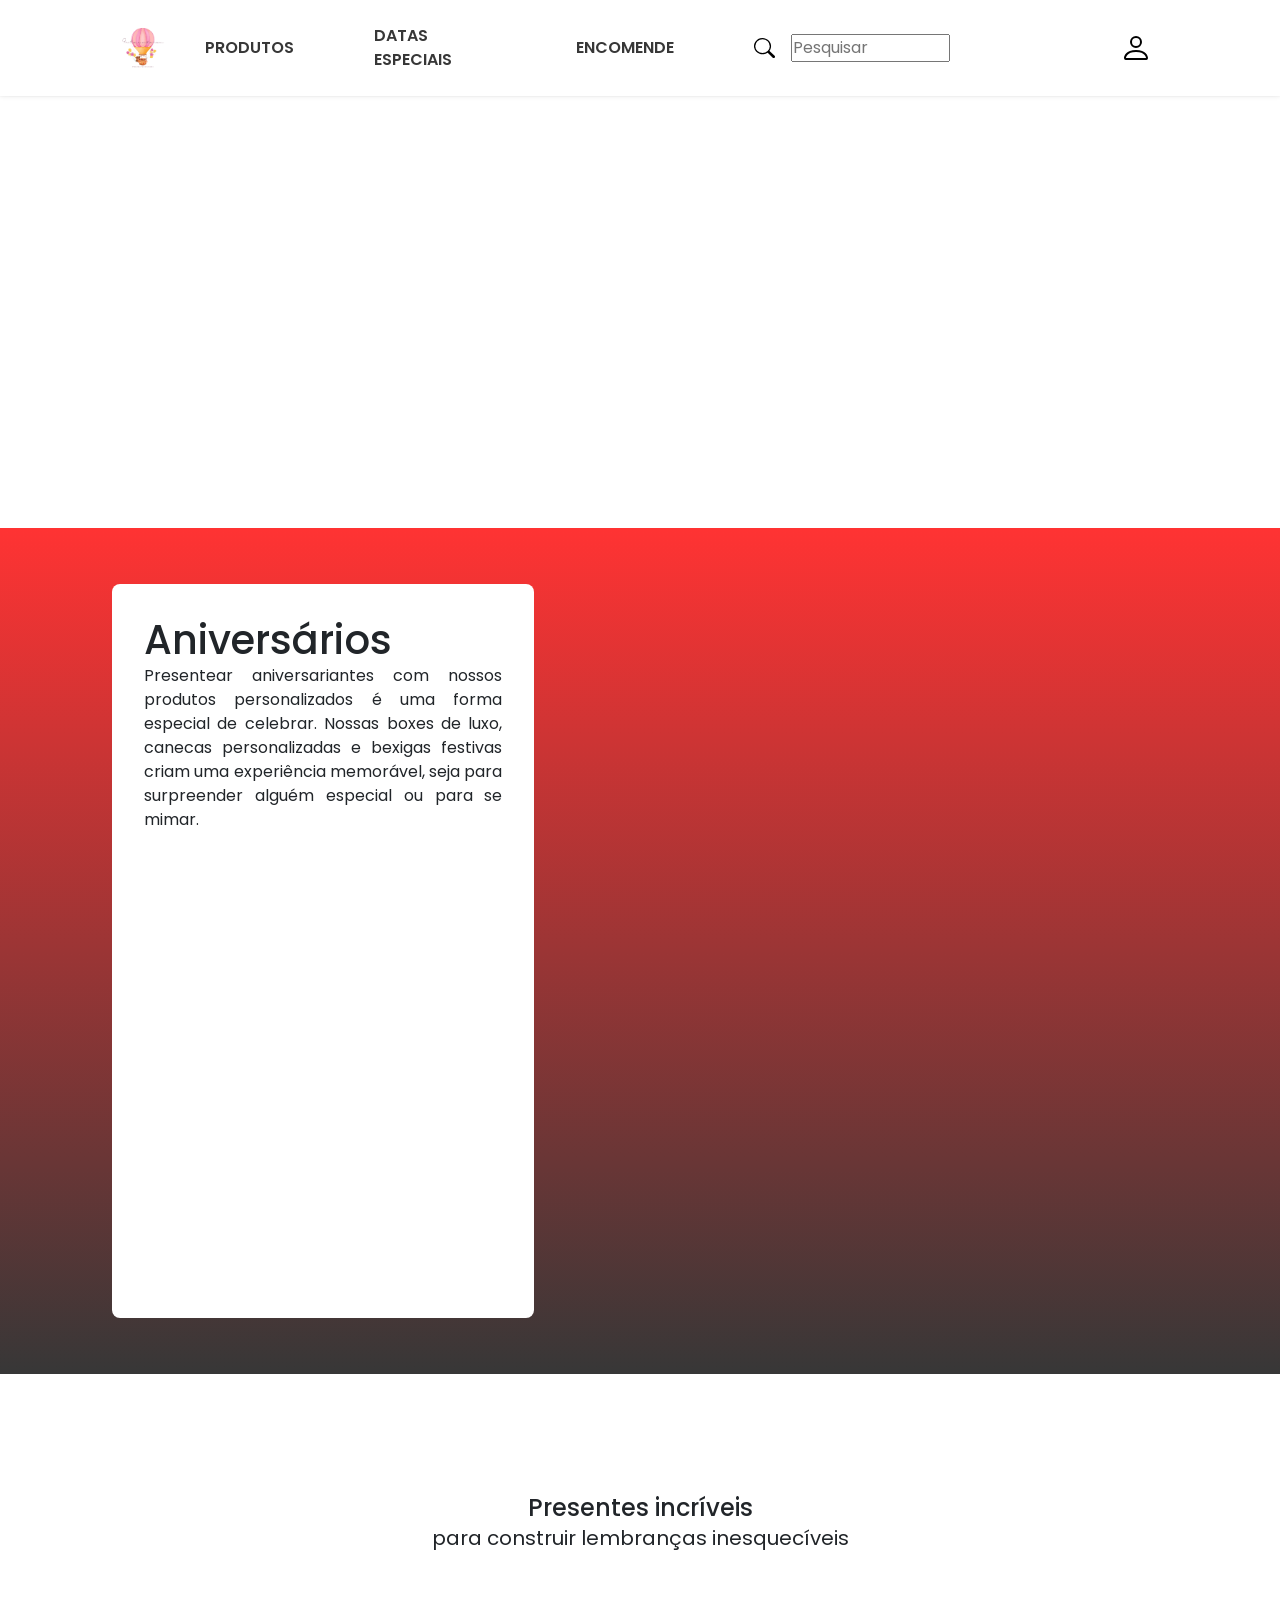
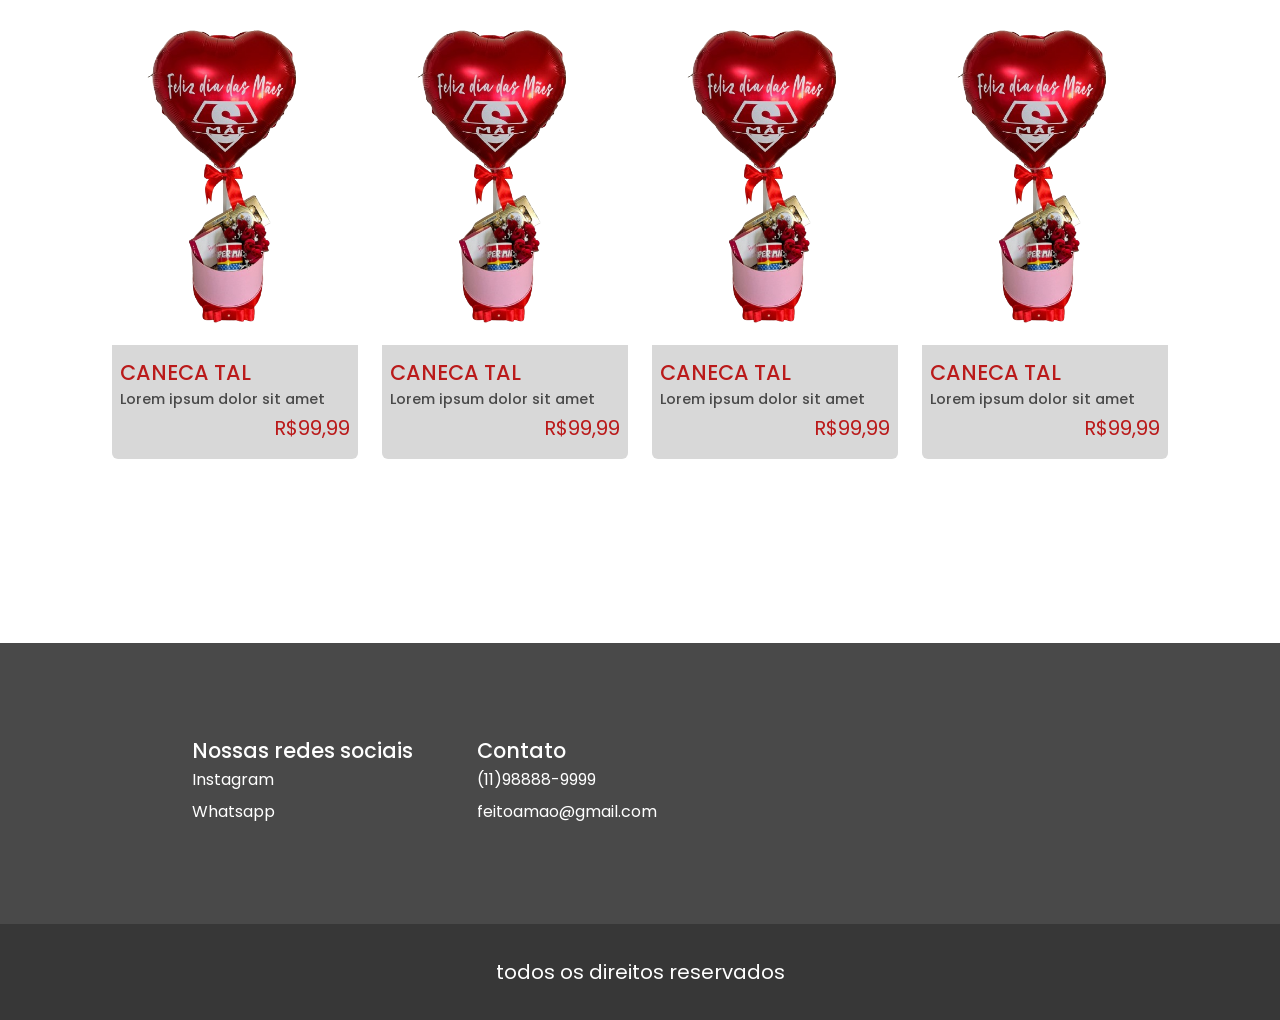
==== commit 66b895fe: "Add files via upload" ====
--- a/aniversarios.html
+++ b/aniversarios.html
@@ -41,7 +41,7 @@
 
     </header>
     <main>
-        <section id="headerMobile"></section>
+        <section id="headerMobileAniv"></section>
         <div class="padding">
             <section id="apresentacao">
                 <div id="bannerAp">
@@ -61,75 +61,45 @@
                 <div id="boxVitrine">
                     <div class="displayVitrine">
                         <div class="vitrine">
+
                             <div class="imgVitrine"><img src="imagens/catalogo/bubble_maes.png" alt=""></div>
                             <div class="textVitrine">
-                                <h4>CANECA TAL</h4> 
-                                <h5>Lorem ipsum dolor sit amet consectetur adipisicing elit.</h5>
-
-                                <span class="preco">R$99,99</span>
+                                <h3>CANECA TAL</h3> 
+                                <h5>Lorem ipsum dolor sit amet </h5>
+                                    <p>R$99,99</p>
                             </div>
                         </div>
                         <div class="vitrine">
 
                             <div class="imgVitrine"><img src="imagens/catalogo/bubble_maes.png" alt=""></div>
                             <div class="textVitrine">
-                                <h4>CANECA TAL</h4> 
-                                <h5>Lorem ipsum dolor sit amet consectetur adipisicing elit.</h5>
-                                    <span class="preco">R$99,99</span>
+                                <h3>CANECA TAL</h3> 
+                                <h5>Lorem ipsum dolor sit amet </h5>
+                                    <p>R$99,99</p>
                             </div>
                         </div>
                         <div class="vitrine">
+
                             <div class="imgVitrine"><img src="imagens/catalogo/bubble_maes.png" alt=""></div>
                             <div class="textVitrine">
-                                <h4>CANECA TAL</h4> 
-                                <h5>Lorem ipsum dolor sit amet consectetur adipisicing elit.</h5>
-
-                                <span class="preco">R$99,99</span>
-                            </div>
-                        </div>
-                    </div>
-                    <div class="displayVitrine">
-                        <div class="vitrine">
-                            <div class="imgVitrine"><img src="imagens/catalogo/bubble_maes.png" alt=""></div>
-                            <div class="textVitrine">
-                                <h4>CANECA TAL</h4> 
-                                <h5>Lorem ipsum dolor sit amet consectetur adipisicing elit.</h5>
-                                <span class="preco">R$99,99</span>
+                                <h3>CANECA TAL</h3> 
+                                <h5>Lorem ipsum dolor sit amet </h5>
+                                    <p>R$99,99</p>
                             </div>
                         </div>
                         <div class="vitrine">
+
                             <div class="imgVitrine"><img src="imagens/catalogo/bubble_maes.png" alt=""></div>
                             <div class="textVitrine">
-                                <h4>CANECA TAL</h4> 
-                                <h5>Lorem ipsum dolor sit amet consectetur adipisicing elit.</h5>
-                                <span class="preco">R$99,99</span>
-                            </div>
-                        </div>
-                        <div class="vitrine">
-                            <div class="imgVitrine"><img src="imagens/catalogo/bubble_maes.png" alt=""></div>
-                            <div class="textVitrine">
-                                <h4>CANECA TAL</h4> 
-                                <h5>Lorem ipsum dolor sit amet consectetur adipisicing elit.</h5>
-                                <span class="preco">R$99,99</span>
+                                <h3>CANECA TAL</h3> 
+                                <h5>Lorem ipsum dolor sit amet </h5>
+                                    <p>R$99,99</p>
                             </div>
                         </div>
                     </div>
                 </div>
             </section>
         </div>
-        <section id="sobreOPedido">
-            <div id="sobreText">
-                <h3>Faltam apenas alguns passos</h3>
-                <p>assim que enviar o seu pedido, nossa equipe entrará em contato com você através das informações
-                    de
-                    contato da sua conta.</p>
-            </div>
-            <div id="sobreInput">
-                <h3>Nos de mais detalhes do seu pedido</h3>
-                <input type="text" id="input" placeholder="Fale mais sobre o pedido">
-                <button>Enviar</button>
-            </div>
-        </section>
     </main>
     <footer>
         <div id="socialContato">
@@ -151,7 +121,6 @@
     <nav class="navMobile">
         <ul>
             <li class="navMobileLink"><a href="/"><img src="imagens/website/house.svg" alt=""></a></li>
-            <li class="navMobileLink"><a href="/"><img src="imagens/website/gift.svg" alt=""></a></li>
             <li class="navMobileLink"><a href="/"><img src="imagens/website/search.svg" alt=""></a></li>
             <li class="navMobileLink"><a href="/"><img src="imagens/website/person.svg" alt=""></a></li>
         </ul>
--- a/styles/produtos.css
+++ b/styles/produtos.css
@@ -30,10 +30,41 @@
     padding: 1.5rem;
 }
 
-#headerMobile {
+#headerMobileBox, #headerMobileBubbles, #headerMobileCaneca, #headerMobileAniv, #headerMobile,
+#headerMobileMaes, #headerMobileNatal {
     height: 50svh;
-    background: linear-gradient(to bottom, #ff3333, #373737);
-}
+    background-attachment: fixed;
+}
+
+#headerMobileCaneca{
+    background: linear-gradient(to top, rgba(0, 0, 0, 0.5), rgb(0, 0, 0, 0.5)), url(../imagens/website/caneca\ personalizada\ e\ mini\ panetone.jpg);
+    background-attachment: fixed;
+    background-repeat: no-repeat;
+    background-size: contain;
+    background-position: top;
+}
+
+#headerMobileBox{
+    background: linear-gradient(to top, rgba(0, 0, 0, 0.5), rgb(0, 0, 0, 0.5)), url(../imagens/website/BOX\ LUXO\ CACAU\ SHOW.jpg);
+    background-attachment: fixed;
+    background-repeat: no-repeat;
+    background-size: contain;
+    background-position: top;
+}
+
+#headerMobileBubbles{
+    background: linear-gradient(to top, rgba(0, 0, 0, 0.5), rgb(0, 0, 0, 0.5)), url(../imagens/website/BOX\ LUXO\ CACAU\ SHOW.jpg);
+    background-attachment: fixed;
+    background-repeat: no-repeat;
+    background-size: contain;
+    background-position: top;
+}
+
+#headerMobileMaes{
+    
+}
+
+
 
 main {
     background-color: var(--background-color);
@@ -412,6 +443,24 @@
 
     .vitrine{
         width: 50%;
+        -webkit-transition: all 200ms ease-in-out;
+        -ms-transition: all 200ms ease-in-out;
+        -moz-transition: all 200ms ease-in-out;
+        transition: all 200ms ease-in-out;
+    }
+
+    .vitrine:hover{
+        box-shadow: rgba(0, 0, 0, 0.16) 0px 10px 36px 0px,
+            rgba(0, 0, 0, 0.06) 0px 0px 0px 1px;
+        z-index: 2;
+
+        -webkit-transform: scale(1.1);
+
+        -ms-transform: scale(1.1);
+
+        -moz-transform: scale(1.1);
+
+        transform: scale(1.1);
     }
 
     .textVitrine{
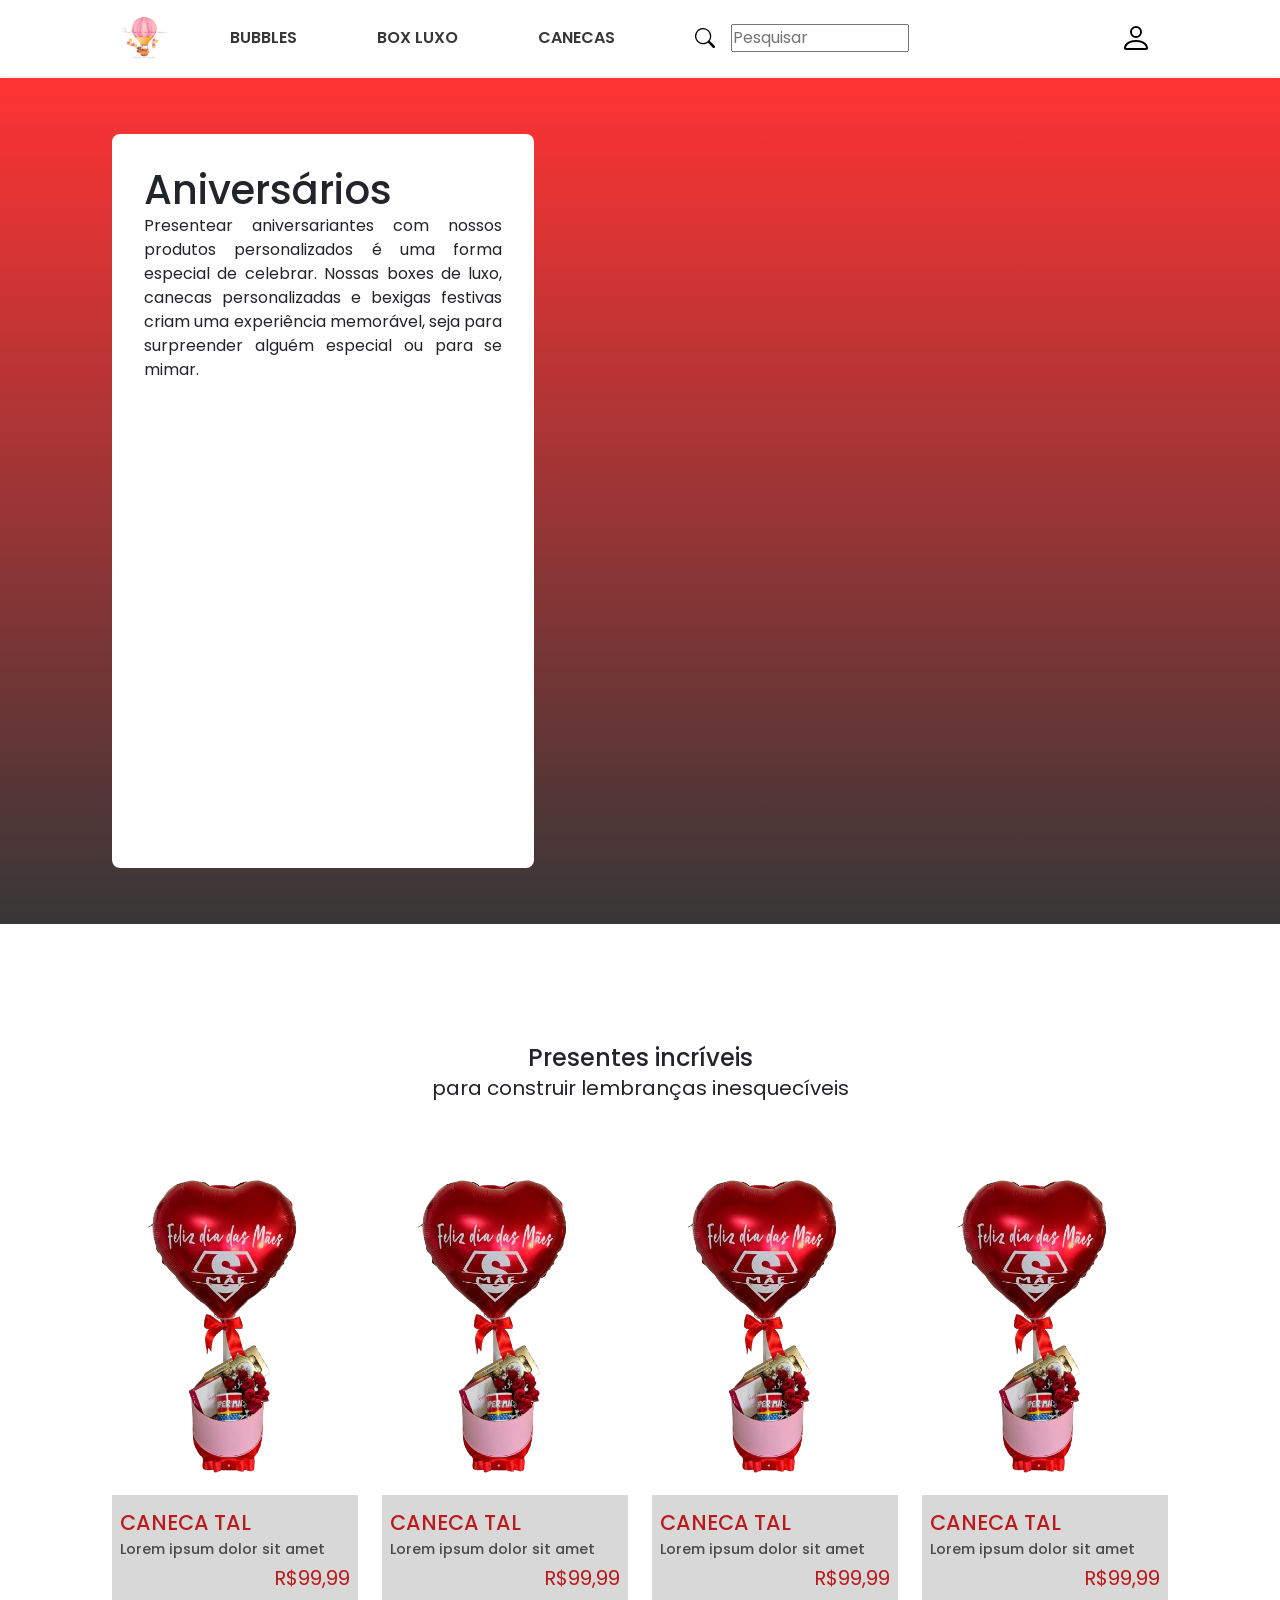
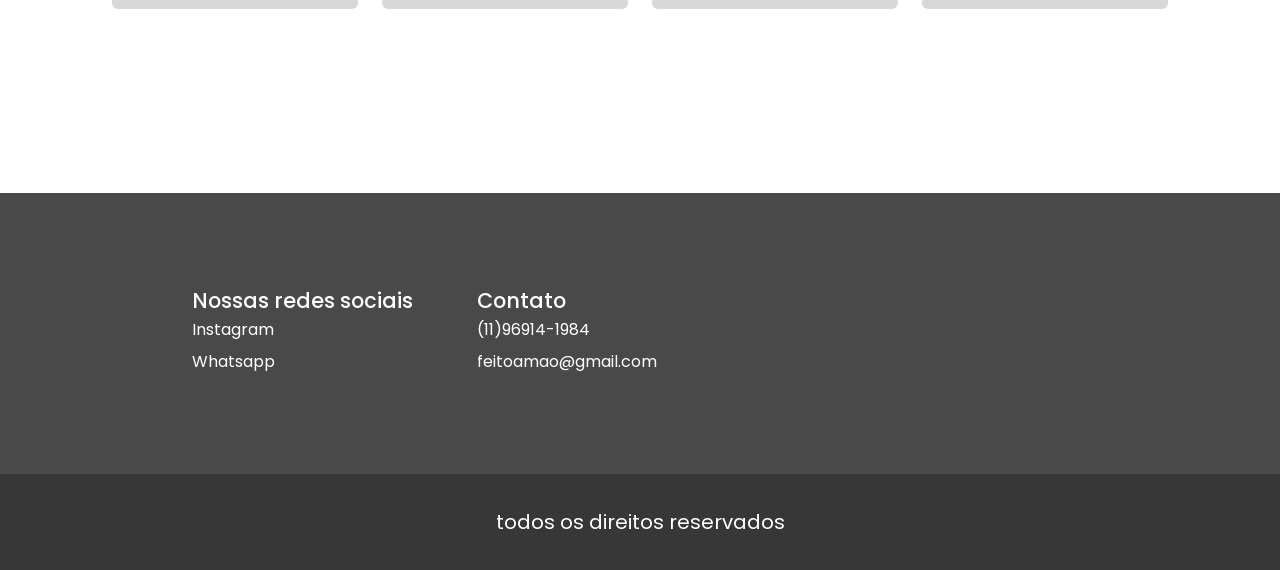
==== commit 4ae1faa0: "Add files via upload" ====
--- a/aniversarios.html
+++ b/aniversarios.html
@@ -21,18 +21,18 @@
         <nav>
             <ul>
                 <li class="bttnHeader">
-                    <a href="#">PRODUTOS</a>
+                    <a href="bubbles.html">BUBBLES</a>
                 </li>
                 <li class="bttnHeader">
-                    <a href="#">DATAS ESPECIAIS</a>
+                    <a href="box.html">BOX LUXO</a>
                 </li>
                 <li class="bttnHeader">
-                    <a href="#">ENCOMENDE</a>
+                    <a href="canecas.html">CANECAS</a>
                 </li>
                 <li class="bttnHeader">
                     <div id="lupa">
-                        <img src="imagens/website/search.svg" alt="Lupa de Pesquisa" class="searchBar">
-                        <input type="Text" id="inputNav" placeholder="Pesquisar">
+                        <img src="imagens/website/search.svg" alt="Lupa de Pesquisa" class="searchBar" />
+                        <input type="Text" id="inputNav" placeholder="Pesquisar" />
                     </div>
                 </li>
             </ul>
@@ -110,7 +110,7 @@
             </div>
             <div id="contato">
                 <h3>Contato</h3>
-                <a href="/">(11)98888-9999</a>
+                <a href="/">(11)96914-1984</a>
                 <a href="/">feitoamao@gmail.com</a>
             </div>
         </div>
@@ -122,7 +122,7 @@
         <ul>
             <li class="navMobileLink"><a href="/"><img src="imagens/website/house.svg" alt=""></a></li>
             <li class="navMobileLink"><a href="/"><img src="imagens/website/search.svg" alt=""></a></li>
-            <li class="navMobileLink"><a href="/"><img src="imagens/website/person.svg" alt=""></a></li>
+            <li class="navMobileLink"><a href="cadastrar.html"><img src="imagens/website/person.svg" alt=""></a></li>
         </ul>
     </nav>
     <script src="https://cdn.jsdelivr.net/npm/bootstrap@5.3.3/dist/js/bootstrap.bundle.min.js"
--- a/styles/produtos.css
+++ b/styles/produtos.css
@@ -17,6 +17,10 @@
     font-style: normal;
 }
 
+a{
+    text-decoration: none !important;
+}
+
 img {
     max-width: 100%;
     max-height: 95%;
@@ -31,7 +35,7 @@
 }
 
 #headerMobileBox, #headerMobileBubbles, #headerMobileCaneca, #headerMobileAniv, #headerMobile,
-#headerMobileMaes, #headerMobileNatal {
+#headerMobileMaes, #headerMobileNatal, #headerMobileBBox, #headerMobileBAc {
     height: 50svh;
     background-attachment: fixed;
 }
@@ -53,18 +57,53 @@
 }
 
 #headerMobileBubbles{
-    background: linear-gradient(to top, rgba(0, 0, 0, 0.5), rgb(0, 0, 0, 0.5)), url(../imagens/website/BOX\ LUXO\ CACAU\ SHOW.jpg);
-    background-attachment: fixed;
-    background-repeat: no-repeat;
-    background-size: contain;
-    background-position: top;
+    background: linear-gradient(to top, rgba(0, 0, 0, 0.5), rgb(0, 0, 0, 0.5)), url(../imagens/website/BUBBLE\ MÉDIO\ DE\ MESA.jpg);
+    background-attachment: fixed;
+    background-repeat: no-repeat;
+    background-size: contain;
+    background-position: top;
+
 }
 
 #headerMobileMaes{
-    
-}
-
-
+    background: linear-gradient(to top, rgba(0, 0, 0, 0.5), rgb(0, 0, 0, 0.5)), url(../imagens/website/diadasmaes.jpg);
+    background-attachment: fixed;
+    background-repeat: no-repeat;
+    background-size: contain;
+    background-position: top;
+}
+
+#headerMobileNatal{
+    background: linear-gradient(to top, rgba(0, 0, 0, 0.5), rgb(0, 0, 0, 0.5)), url(../imagens/website/natalFAM.jpg);
+    background-attachment: fixed;
+    background-repeat: no-repeat;
+    background-size: contain;
+    background-position: top;
+}
+
+#headerMobileAniv{
+    background: linear-gradient(to top, rgba(0, 0, 0, 0.5), rgb(0, 0, 0, 0.5)), url(../imagens/website/anivFAM.jpg);
+    background-attachment: fixed;
+    background-repeat: no-repeat;
+    background-size: contain;
+    background-position: top;
+}
+
+#headerMobileBBox{
+    background: linear-gradient(to top, rgba(0, 0, 0, 0.5), rgb(0, 0, 0, 0.5)), url(../imagens/website/BUBBLE\ PELUCIA\ AZUL.jpg);
+    background-attachment: fixed;
+    background-repeat: no-repeat;
+    background-size: contain;
+    background-position: top;
+}
+
+#headerMobileBAc{
+    background: linear-gradient(to top, rgba(0, 0, 0, 0.5), rgb(0, 0, 0, 0.5)), url(../imagens/website/BOX\ BUBBLE\ ACRILIC.jpg);
+    background-attachment: fixed;
+    background-repeat: no-repeat;
+    background-size: contain;
+    background-position: top;
+}
 
 main {
     background-color: var(--background-color);
@@ -90,18 +129,24 @@
 
 .bttnBubble {
     width: 8rem;
+    height: 3rem;
     border-style: none;
-    border-radius: 4px;
+    border-radius: 999px;
     padding: 0.2rem 1rem;
     display: flex;
     gap: 0.5rem;
     color: var(--background-color);
-    background-color: var(--section);
+    background-color: #ff3333e0;
+}
+
+.bttnBubble span{
+    font-size: .8rem;
+    align-self: center;
 }
 
 .bttnBubble img {
-    width: 2rem;
-    height: 2rem;
+    width: 1.5rem;
+    height: 1.5rem;
     align-self: center;
 }
 
@@ -238,7 +283,7 @@
 }
 
 .navMobile {
-    height: 3rem;
+    height: 4rem;
     background-color: var(--footer);
     padding: 1rem 2rem;
     position: fixed;
@@ -274,7 +319,8 @@
 
 
 @media screen and (min-width: 1200px) {
-    #headerMobile {
+    #headerMobileBox, #headerMobileBubbles, #headerMobileCaneca, #headerMobileAniv, #headerMobile,
+    #headerMobileMaes, #headerMobileNatal, #headerMobileBBox, #headerMobileBAc {
         display: none;
     }
 
